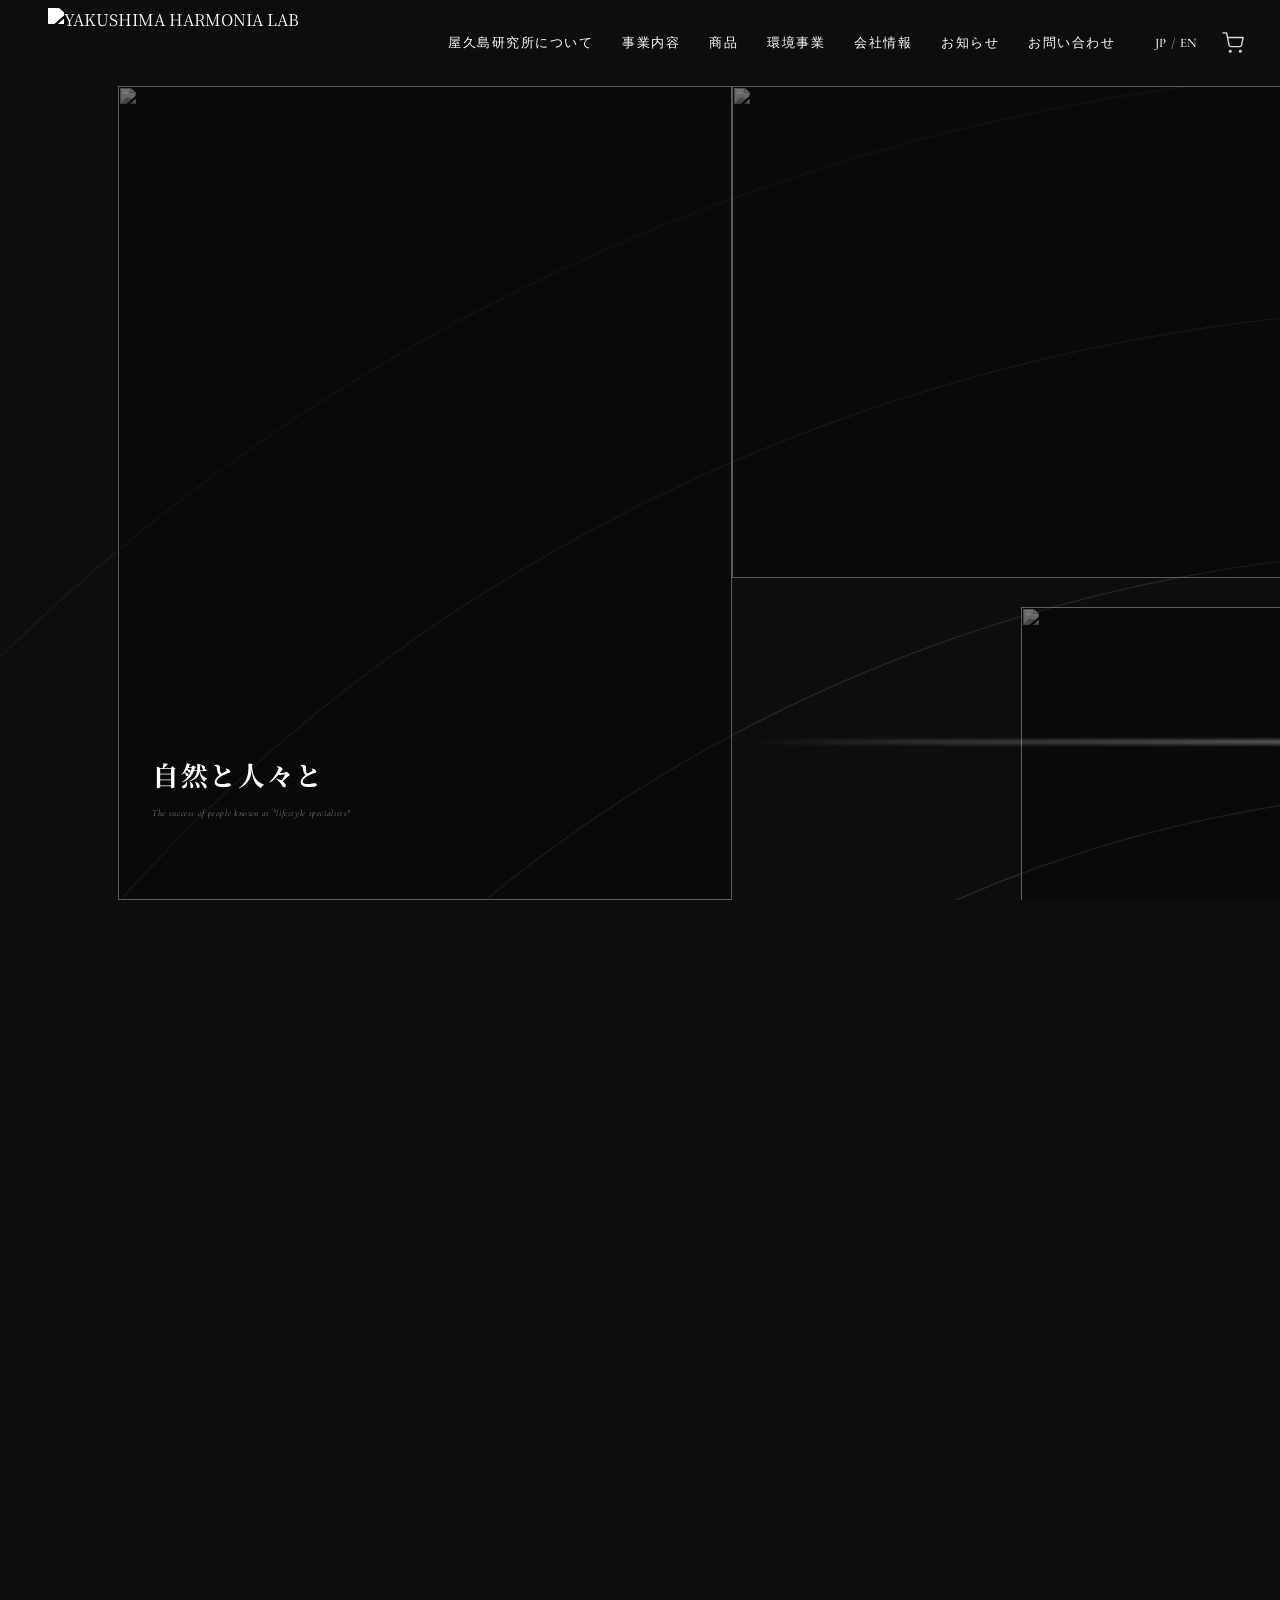
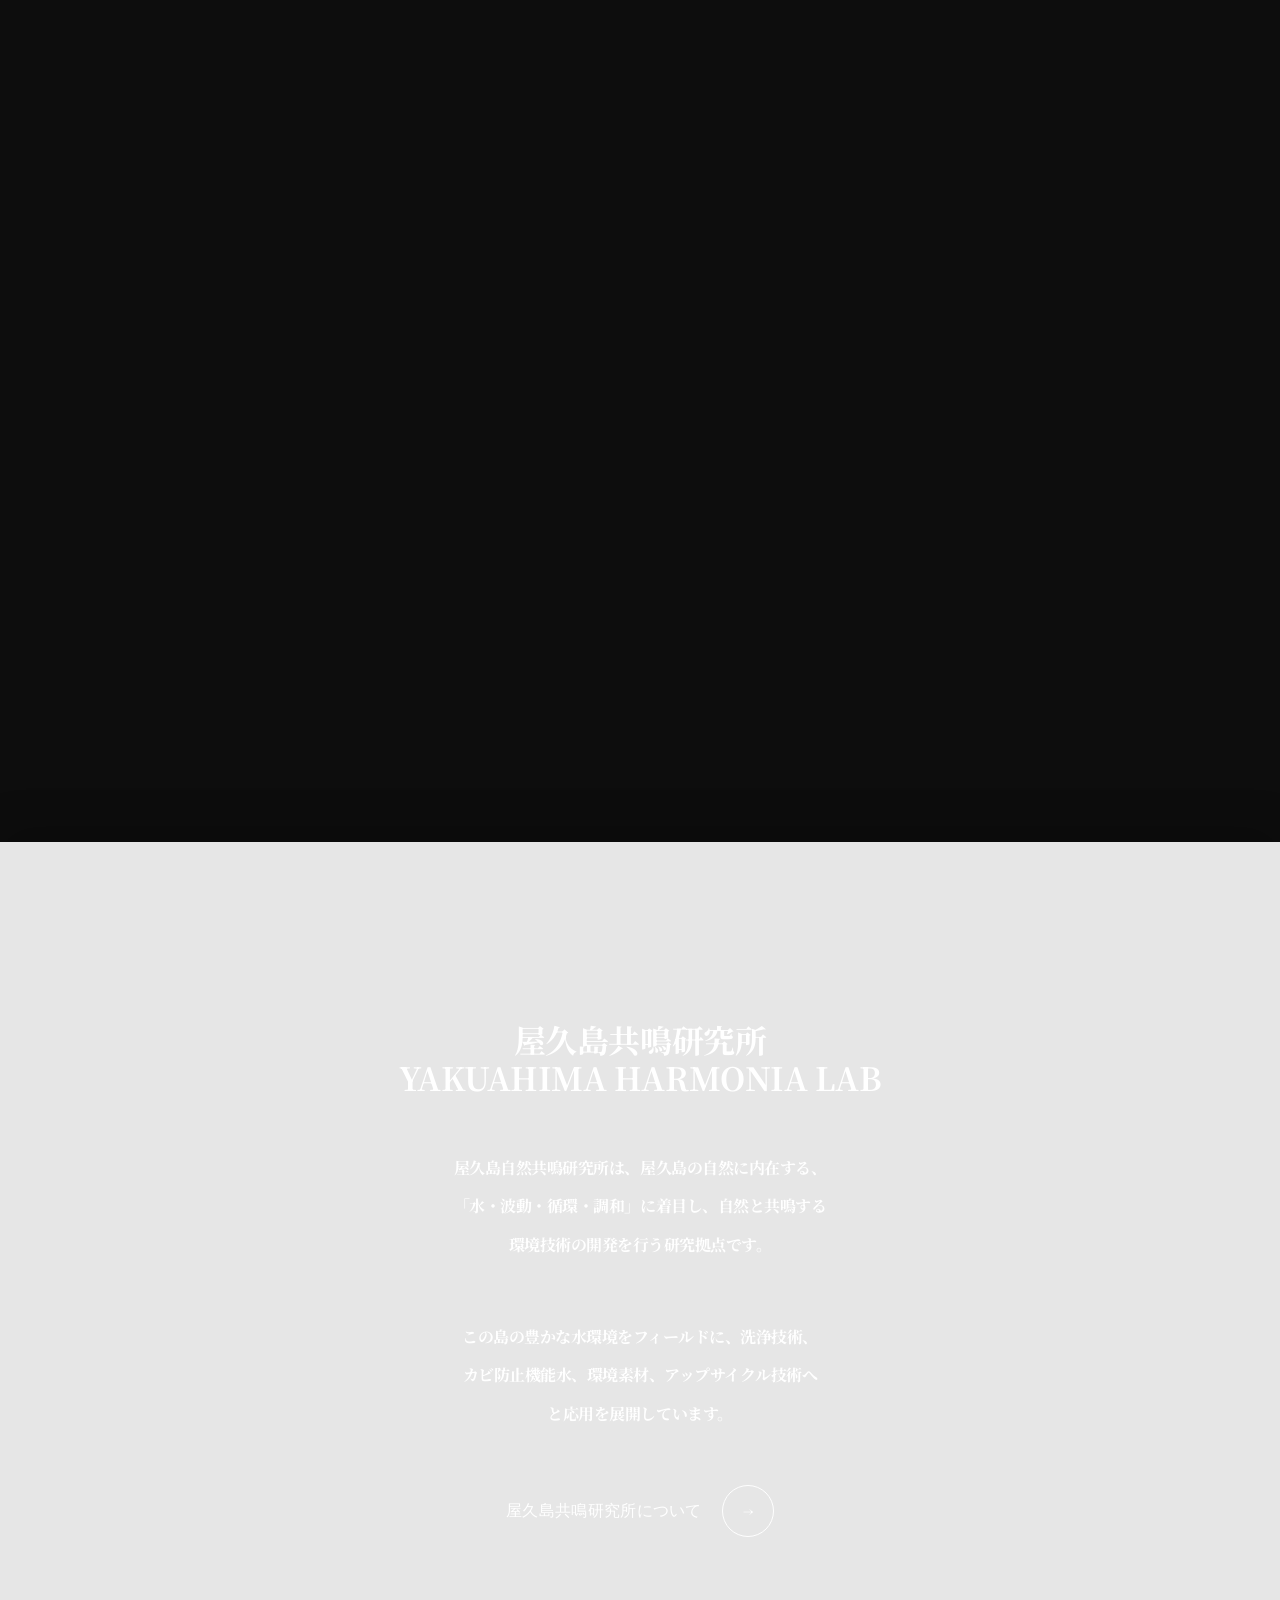
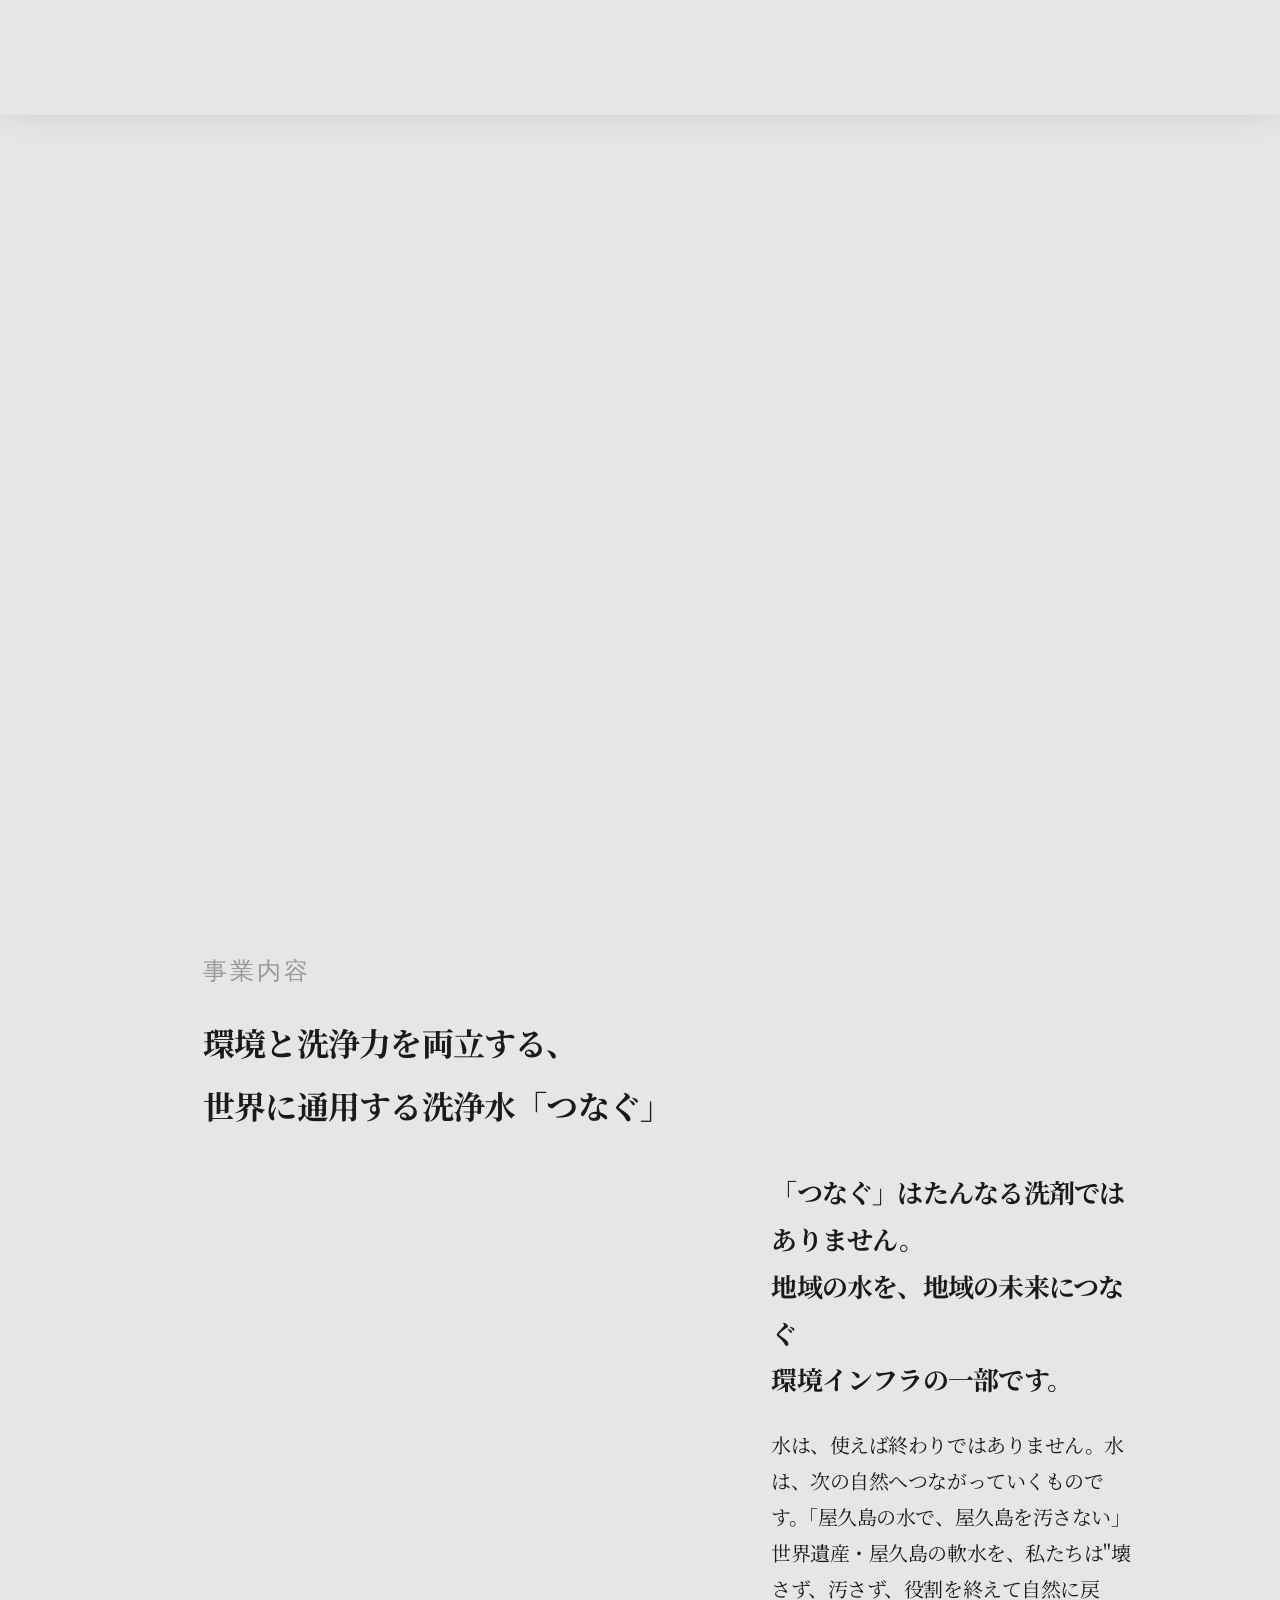
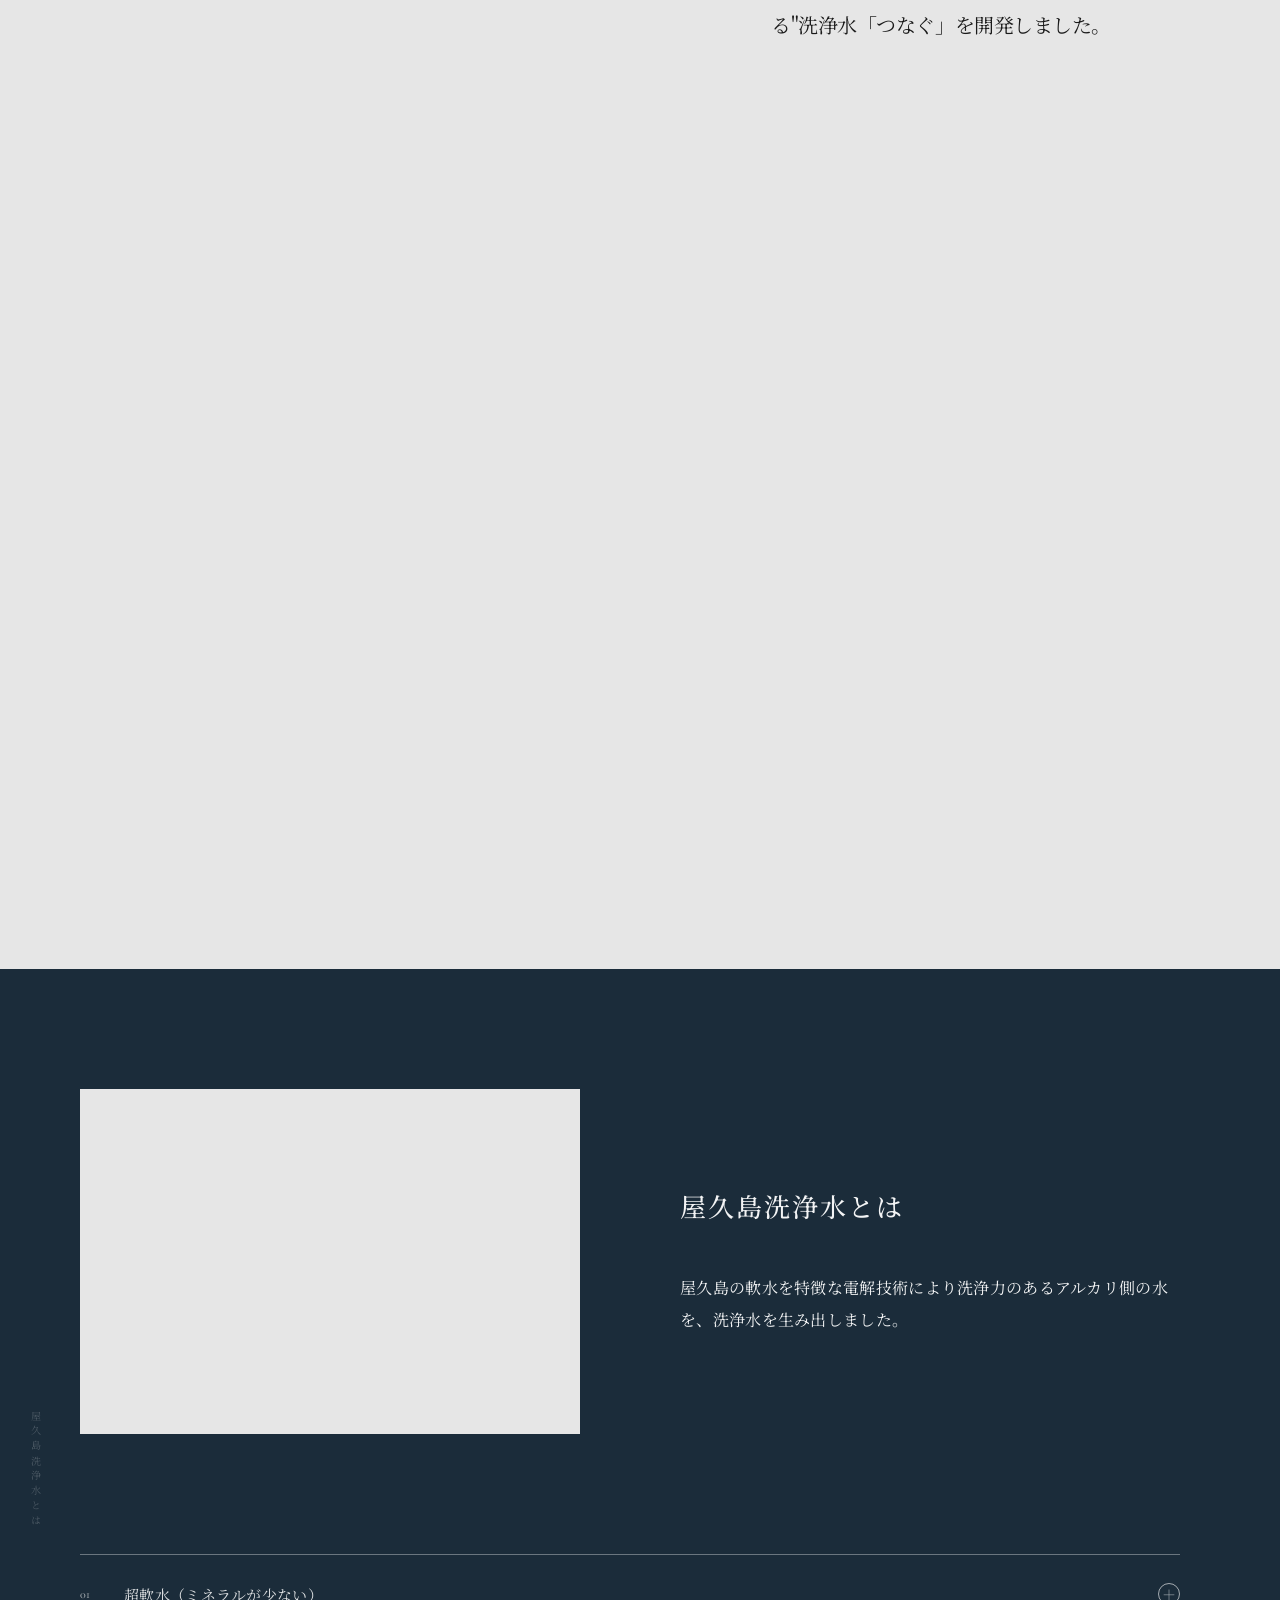
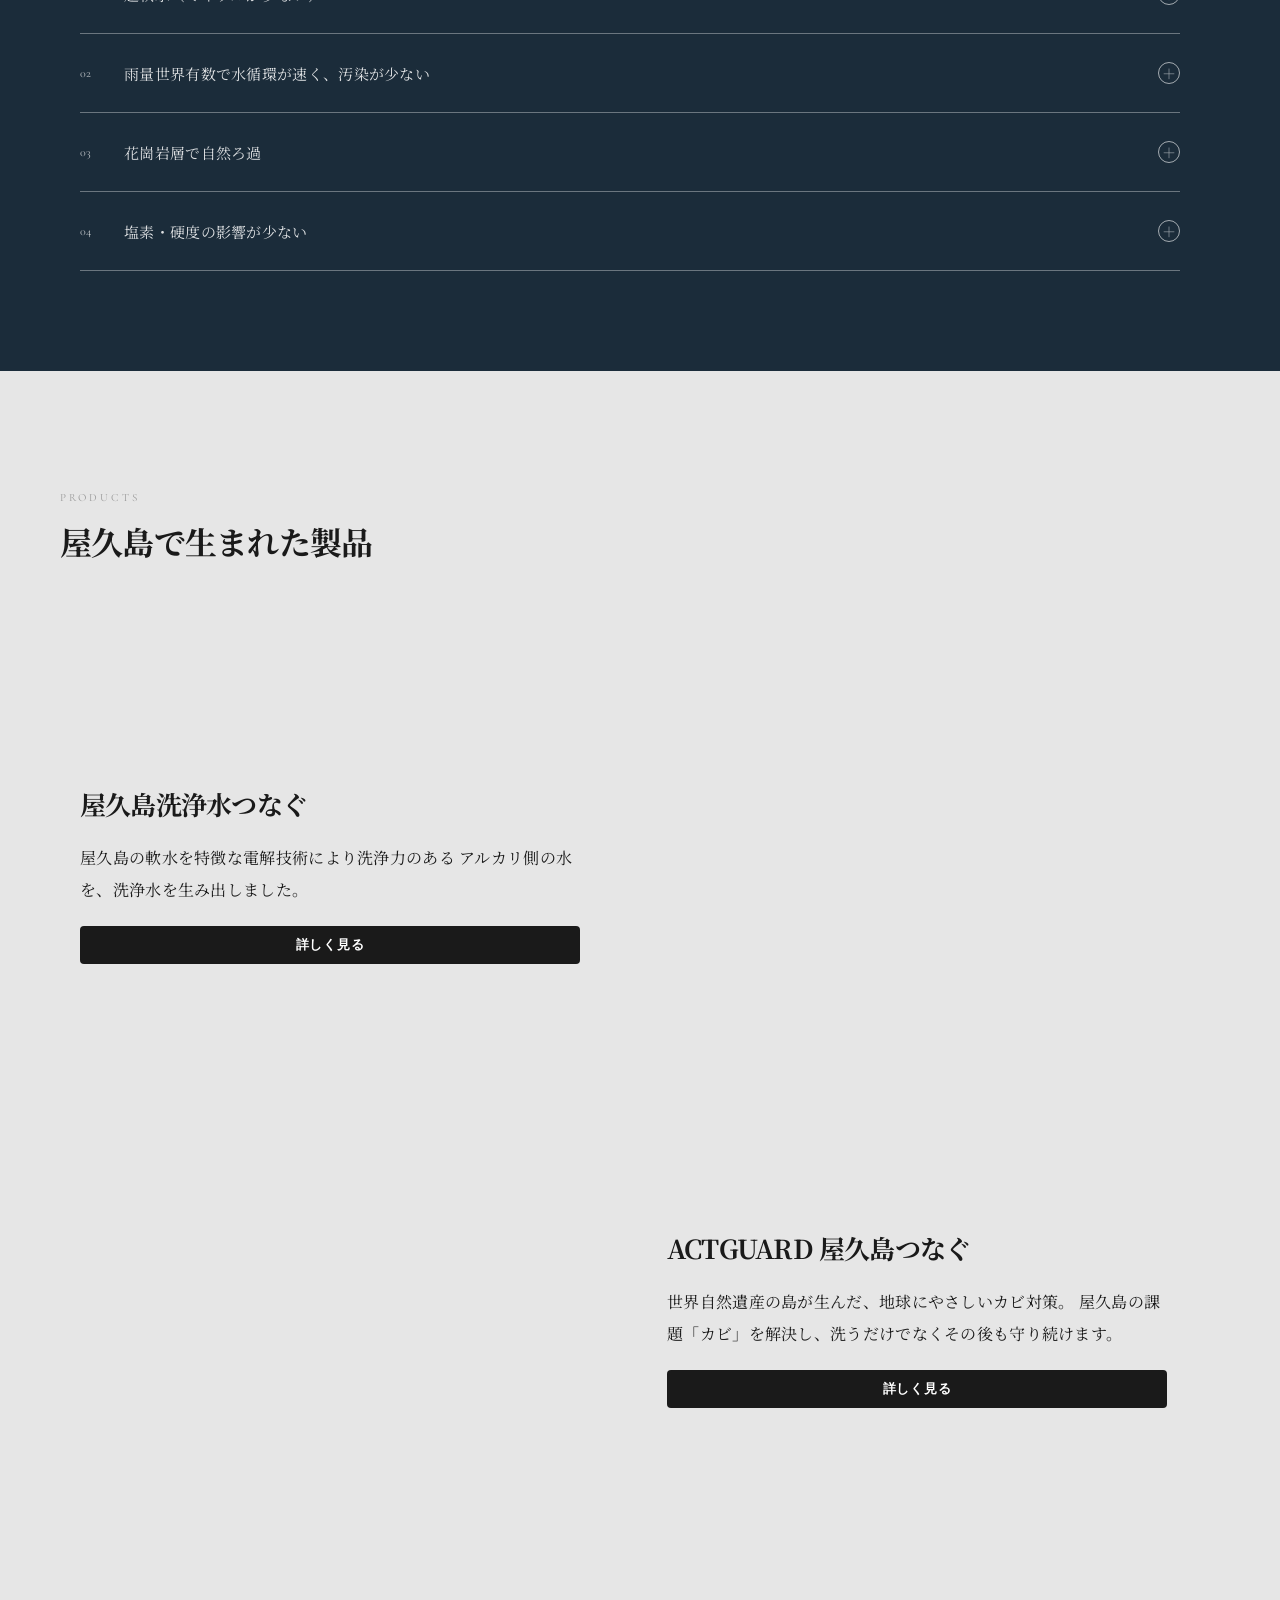
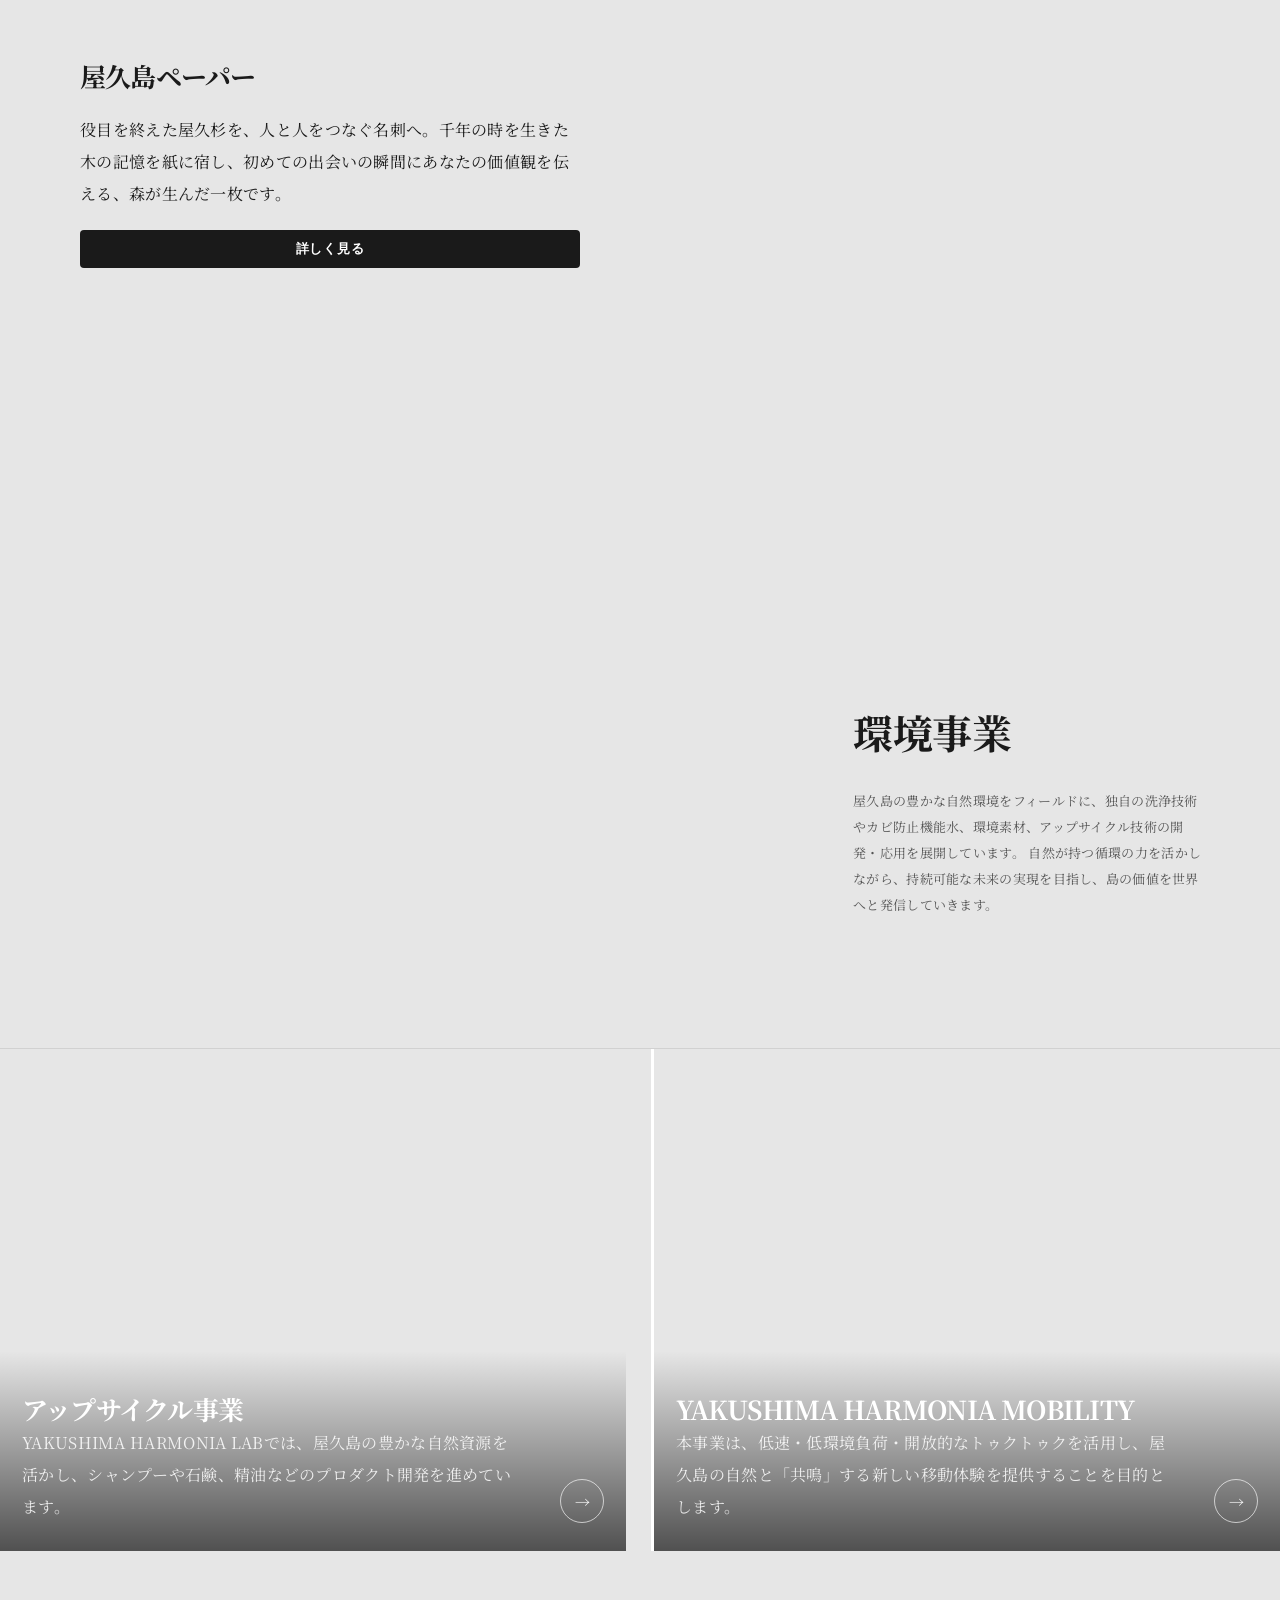
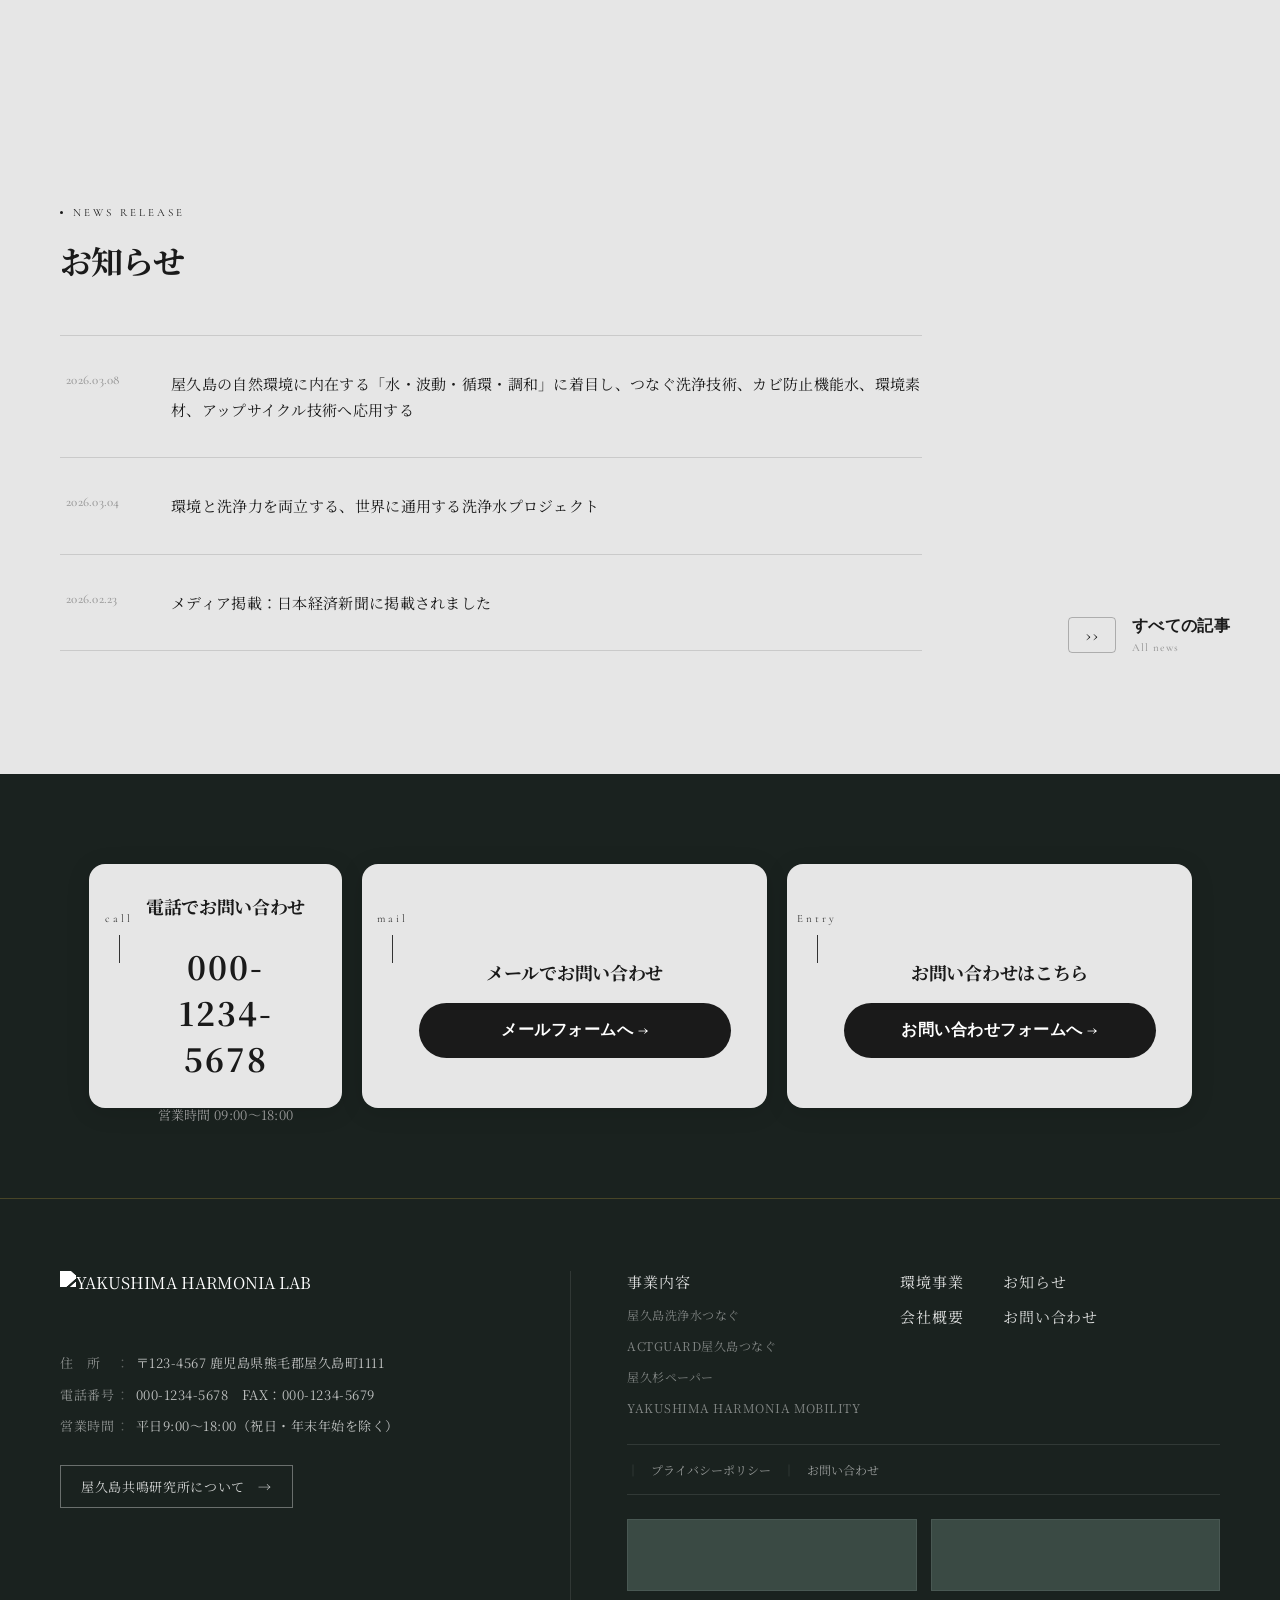
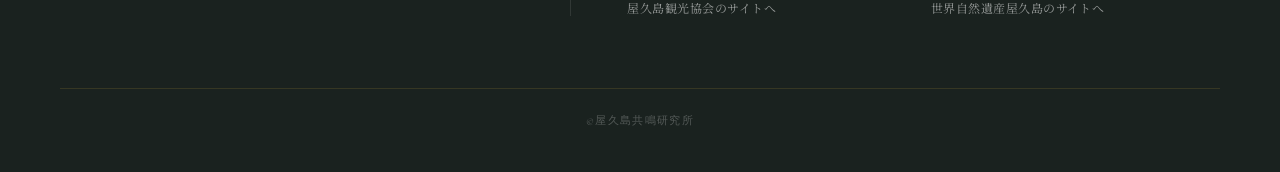
==== index.html @ 37c97d78 "update" ====
<!DOCTYPE html>
<html lang="ja">
<head>
  <meta charset="UTF-8">
  <meta name="viewport" content="width=device-width, initial-scale=1.0">
  <title>YAKUSHIMA HARMONIA LAB</title>
  <link rel="preconnect" href="https://fonts.googleapis.com">
  <link href="https://fonts.googleapis.com/css2?family=Noto+Sans+JP:wght@400;700&family=Noto+Serif+JP:wght@300;400;700&family=Inter:wght@400;500;700&family=Cormorant+Garamond:ital,wght@0,300;0,400;0,600;1,300;1,400&display=swap" rel="stylesheet">
  <link rel="stylesheet" href="style.css">
  <script src="https://mcp.figma.com/mcp/html-to-design/capture.js"></script>
</head>
<body class="page-index">

  <!-- HEADER -->
  <header>
    <div class="header-logo">
      <img src="images/yakushima_logo_w.svg" alt="YAKUSHIMA HARMONIA LAB">
    </div>
    <nav class="main-nav">
      <a href="about.html">屋久島研究所について</a>
      <div class="nav-dropdown-wrap">
        <a href="#business">事業内容</a>
        <div class="nav-dropdown">
          <a href="tsunagu.html">屋久島洗浄水つなぐ</a>
          <a href="tsunagu.html#about">屋久島洗浄水とは</a>
          <a href="tsunagu.html#features">屋久島洗浄水の特徴</a>
        </div>
      </div>
      <div class="nav-dropdown-wrap">
        <a href="#products">商品</a>
        <div class="nav-dropdown">
          <a href="tsunagu.html">屋久島洗浄水つなぐ</a>
          <a href="actguard.html">ACTGUARD屋久島つなぐ</a>
          <a href="shop.html">屋久杉ペーパー</a>
        </div>
      </div>
      <div class="nav-dropdown-wrap">
        <a href="#environment">環境事業</a>
        <div class="nav-dropdown">
          <a href="#environment">アップサイクル事業</a>
          <a href="mobility.html" class="nav-dropdown-a--sm">YAKUSHIMA HARMONIA MOBILITY</a>
        </div>
      </div>
      <a href="company.html">会社情報</a>
      <a href="#news">お知らせ</a>
      <a href="contact.html">お問い合わせ</a>
    </nav>
    <div class="header-right">
      <div class="lang-switch">
        <a href="#">JP</a>
        <span>/</span>
        <a href="#">EN</a>
      </div>
      <a href="cart.html" class="header-cart" aria-label="カート">
        <svg width="22" height="22" viewBox="0 0 24 24" fill="none" stroke="currentColor" stroke-width="1.5" stroke-linecap="round" stroke-linejoin="round" aria-hidden="true">
          <circle cx="9" cy="21" r="1"/>
          <circle cx="20" cy="21" r="1"/>
          <path d="M1 1h4l2.68 13.39a2 2 0 001.99 1.61h9.72a2 2 0 001.99-1.61L23 6H6"/>
        </svg>
      </a>
    </div>
  </header>

  <!-- STRATEGY HORIZONTAL SCROLL HERO -->
  <section class="strategy-section">
    <div class="strategy-sticky">
      <div class="strategy-track">

        <!-- Background arc decoration -->
        <svg class="strategy-arcs" viewBox="0 0 3044 810" preserveAspectRatio="none" xmlns="http://www.w3.org/2000/svg">
          <circle cx="1340" cy="1800" r="1100" fill="none" stroke="rgba(200,175,110,0.18)" stroke-width="1.2"/>
          <circle cx="1340" cy="1800" r="1340" fill="none" stroke="rgba(200,175,110,0.14)" stroke-width="1.2"/>
          <circle cx="1340" cy="1800" r="1580" fill="none" stroke="rgba(200,175,110,0.10)" stroke-width="1.2"/>
          <circle cx="1340" cy="1800" r="1820" fill="none" stroke="rgba(200,175,110,0.07)" stroke-width="1.2"/>
        </svg>

        <!-- Light streak effect -->
        <div class="strategy-light-streak"></div>

        <!-- Panel A: Large left – person working -->
        <div class="strategy-panel strategy-panel--a">
          <img src="images/figma-about-top-right.jpg" alt="">
        </div>

        <!-- Left caption -->
        <div class="strategy-text strategy-text--left">
          <p class="strategy-ja">自然と人々と</p>
          <p class="strategy-en">The success of people known as "lifestyle specialists"</p>
        </div>

        <!-- Panel B: Center top – hands / laptop -->
        <div class="strategy-panel strategy-panel--b">
          <img src="https://picsum.photos/seed/stra2/700/500" alt="">
        </div>

        <!-- Panel C: Center middle overlap – hands / documents -->
        <div class="strategy-panel strategy-panel--c">
          <img src="https://picsum.photos/seed/stra3/500/400" alt="">
        </div>

        <!-- Panel D: Small – cleaning bottle -->
        <div class="strategy-panel strategy-panel--d">
          <img src="images/hero.png" alt="">
        </div>

        <!-- Panel E: Large right – hands writing -->
        <div class="strategy-panel strategy-panel--e">
          <img src="https://picsum.photos/seed/stra5/800/1000" alt="">
        </div>

        <!-- Right caption -->
        <div class="strategy-text strategy-text--right">
          <p class="strategy-ja">人口１万人の<br>この島から。</p>
          <p class="strategy-en">The passion of people known as "lifestyle specialists"</p>
        </div>

        <!-- Panel F: Small top-right -->
        <div class="strategy-panel strategy-panel--f">
          <img src="https://picsum.photos/seed/stra6/400/300" alt="">
        </div>

        <!-- Panel G: Far right – jimusho -->
        <div class="strategy-panel strategy-panel--g">
          <img src="images/jimusho.png" alt="">
        </div>

      </div>
    </div>
  </section>

  <!-- VISION / ABOUT SECTION – slides over hero on scroll -->
  <section id="about" class="vision-section vision-section--overlay">
    <div class="vision-body">
      <h1 class="vision-section-title">屋久島共鳴研究所<br>YAKUAHIMA HARMONIA LAB</h1>
      <div class="vision-text">
        <p>屋久島自然共鳴研究所は、屋久島の自然に内在する、<br>「水・波動・循環・調和」に着目し、自然と共鳴する<br>環境技術の開発を行う研究拠点です。</p>
        <p>この島の豊かな水環境をフィールドに、洗浄技術、<br>カビ防止機能水、環境素材、アップサイクル技術へ<br>と応用を展開しています。</p>
      </div>
      <a href="about.html" class="btn-inquiry">屋久島共鳴研究所について</a>
    </div>
  </section>

  <!-- ABOUT IMAGES SECTION -->
  <section id="business" class="about-section">
    <div class="about-container">
      <!-- Top staggered images -->
      <div class="about-top-images">
        <div class="about-top-img-left">
          <div class="about-top-img-left-inner"></div>
        </div>
        <div class="about-top-img-right">
          <div class="about-top-img-right-inner"></div>
        </div>
      </div>
      <!-- Staggered text: heading left, body copy right offset down -->
      <div class="about-text-area">
        <div class="about-heading-block">
          <h5 class="about-label">事業内容</h5>
          <h2 class="about-title">環境と洗浄力を両立する、<br>世界に通用する洗浄水「つなぐ」</h2>
        </div>
        <div class="about-body-block">
          <p class="about-body-title">「つなぐ」はたんなる洗剤ではありません。<br>地域の水を、地域の未来につなぐ<br>環境インフラの一部です。</p>
          <p class="about-body-text">水は、使えば終わりではありません。水は、次の自然へつながっていくものです。「屋久島の水で、屋久島を汚さない」世界遺産・屋久島の軟水を、私たちは"壊さず、汚さず、役割を終えて自然に戻る"洗浄水「つなぐ」を開発しました。</p>
        </div>
      </div>
      <!-- Bottom staggered images -->
      <div class="about-bottom-images">
        <div class="about-bottom-img-left"></div>
        <div class="about-bottom-img-right-col">
          <div class="about-bottom-img-right"></div>
        </div>
      </div>
    </div>
  </section>

  <!-- YAKUSHIMA HARMONIA LAB WHAT IS SECTION -->
  <section class="what-section">
    <div class="what-inner">
      <div class="what-left">
        <h3 class="what-title">屋久島洗浄水とは</h3>
        <p class="what-desc">屋久島の軟水を特徴な電解技術により洗浄力のあるアルカリ側の水を、洗浄水を生み出しました。</p>
      </div>
      <div class="what-right">
        <div class="what-img-placeholder">
          <div class="what-img-overlap"></div>
        </div>
      </div>
    </div>
    <div class="what-accordion">
      <div class="accordion-item">
        <div class="accordion-header">
          <div class="accordion-num">01</div>
          <p class="accordion-text">超軟水（ミネラルが少ない）</p>
          <div class="accordion-icon">＋</div>
        </div>
      </div>
      <div class="accordion-item">
        <div class="accordion-header">
          <div class="accordion-num">02</div>
          <p class="accordion-text">雨量世界有数で水循環が速く、汚染が少ない</p>
          <div class="accordion-icon">＋</div>
        </div>
      </div>
      <div class="accordion-item">
        <div class="accordion-header">
          <div class="accordion-num">03</div>
          <p class="accordion-text">花崗岩層で自然ろ過</p>
          <div class="accordion-icon">＋</div>
        </div>
      </div>
      <div class="accordion-item">
        <div class="accordion-header">
          <div class="accordion-num">04</div>
          <p class="accordion-text">塩素・硬度の影響が少ない</p>
          <div class="accordion-icon">＋</div>
        </div>
      </div>
    </div>
  </section>


  <!-- PRODUCTS SECTION -->
  <section id="products" class="products-section">
    <div class="products-section-header">
      <h5 class="section-label">Products</h5>
      <h3 class="section-title-jp">屋久島で生まれた製品</h3>
    </div>
    <div class="products-list">
      <div class="product-band product-band--dark">
        <div class="product-band-text">
          <h4 class="product-band-title">屋久島洗浄水つなぐ</h4>
          <p class="product-band-body">屋久島の軟水を特徴な電解技術により洗浄力のある アルカリ側の水を、洗浄水を生み出しました。</p>
          <a href="tsunagu.html" class="btn-more">詳しく見る</a>
        </div>
      </div>
      <div class="product-band product-band--light">
        <div class="product-band-text product-band-text--right">
          <h4 class="product-band-title">ACTGUARD 屋久島つなぐ</h4>
          <p class="product-band-body">世界自然遺産の島が生んだ、地球にやさしいカビ対策。 屋久島の課題「カビ」を解決し、洗うだけでなくその後も守り続けます。</p>
          <a href="actguard.html" class="btn-more">詳しく見る</a>
        </div>
      </div>
      <div class="product-band product-band--dark">
        <div class="product-band-text">
          <h4 class="product-band-title">屋久島ペーパー</h4>
          <p class="product-band-body">役目を終えた屋久杉を、人と人をつなぐ名刺へ。千年の時を生きた木の記憶を紙に宿し、初めての出会いの瞬間にあなたの価値観を伝える、森が生んだ一枚です。</p>
          <a href="#" class="btn-more">詳しく見る</a>
        </div>
      </div>
    </div>
  </section>

  <!-- 環境事業 SECTION -->
  <section id="environment" class="kankyo-section">
    <div class="kankyo-hero">
      <div class="kankyo-hero-photo"></div>
      <div class="kankyo-hero-content">
        <div class="kankyo-hero-text">
          <h3 class="kankyo-hero-title">環境事業</h3>
          <p class="kankyo-hero-body">屋久島の豊かな自然環境をフィールドに、独自の洗浄技術やカビ防止機能水、環境素材、アップサイクル技術の開発・応用を展開しています。
                                      自然が持つ循環の力を活かしながら、持続可能な未来の実現を目指し、島の価値を世界へと発信していきます。</p>
          <div class="kankyo-hero-link">
          </div>
        </div>
      </div>
    </div>
    <div class="kankyo-divider"></div>
    <div class="kankyo-cards">
      <div class="kankyo-card kankyo-card--left">
        <div class="kankyo-card-content">
          <div class="kankyo-card-text">
            <h4 class="kankyo-card-title">アップサイクル事業</h4>
            <p class="kankyo-card-body">YAKUSHIMA HARMONIA LABでは、屋久島の豊かな自然資源を活かし、シャンプーや石鹸、精油などのプロダクト開発を進めています。</p>
          </div>
          <a href="#environment" class="kankyo-card-btn">→</a>
        </div>
      </div>
      <div class="kankyo-card kankyo-card--right">
        <div class="kankyo-card-content">
          <div class="kankyo-card-text">
            <h4 class="kankyo-card-title">YAKUSHIMA HARMONIA MOBILITY</h4>
            <p class="kankyo-card-body">本事業は、低速・低環境負荷・開放的なトゥクトゥクを活用し、屋久島の自然と「共鳴」する新しい移動体験を提供することを目的とします。</p>
          </div>
          <a href="mobility.html" class="kankyo-card-btn">→</a>
        </div>
      </div>
    </div>
  </section>

  <!-- NEWS SECTION -->
  <section id="news" class="news-section">
    <div class="news-inner">
      <div class="news-left">
        <div class="news-header">
          <div class="news-release-label">
            <div class="news-dot"></div>
            <span class="news-release-text">News Release</span>
          </div>
          <h2 class="news-title">お知らせ</h2>
        </div>
        <div class="news-list">
          <a href="#news" class="news-item">
            <p class="news-date">2026.03.08</p>
            <p class="news-body">屋久島の自然環境に内在する「水・波動・循環・調和」に着目し、つなぐ洗浄技術、カビ防止機能水、環境素材、アップサイクル技術へ応用する</p>
          </a>
          <a href="#news" class="news-item">
            <p class="news-date">2026.03.04</p>
            <p class="news-body">環境と洗浄力を両立する、世界に通用する洗浄水プロジェクト</p>
          </a>
          <a href="#news" class="news-item">
            <p class="news-date">2026.02.23</p>
            <p class="news-body">メディア掲載：日本経済新聞に掲載されました</p>
          </a>
        </div>
      </div>
      <div class="news-right">
        <a href="#news" class="btn-all-news">
          <div class="btn-all-news-arrows">
            <span>›</span>
            <span>›</span>
          </div>
          <div class="btn-all-news-text">
            <span class="btn-all-news-jp">すべての記事</span>
            <span class="btn-all-news-en">All news</span>
          </div>
        </a>
      </div>
    </div>
  </section>

  <!-- CONTACT SECTION -->
  <section id="contact" class="contact-section">
    <div class="contact-inner">

      <div class="contact-card">
        <div class="contact-label-area">
          <span class="contact-label">call</span>
          <div class="contact-label-line"></div>
        </div>
        <div class="contact-card-body contact-card-body--call">
          <h3 class="contact-card-title">電話でお問い合わせ</h3>
          <p class="contact-card-tel">000-1234-5678</p>
          <p class="contact-card-note">営業時間 09:00〜18:00</p>
        </div>
      </div>

      <div class="contact-card">
        <div class="contact-label-area">
          <span class="contact-label">mail</span>
          <div class="contact-label-line"></div>
        </div>
        <div class="contact-card-body">
          <h3 class="contact-card-title">メールでお問い合わせ</h3>
          <a href="contact.html" class="btn-contact-action">メールフォームへ →</a>
        </div>
      </div>

      <div class="contact-card">
        <div class="contact-label-area">
          <span class="contact-label">Entry</span>
          <div class="contact-label-line"></div>
        </div>
        <div class="contact-card-body">
          <h3 class="contact-card-title">お問い合わせはこちら</h3>
          <a href="contact.html" class="btn-contact-action">お問い合わせフォームへ →</a>
        </div>
      </div>

    </div>
  </section>

  <!-- FOOTER -->
  <footer id="company" class="site-footer">
    <div class="footer-main">

      <!-- 左カラム: ロゴ・会社情報 -->
      <div class="footer-left">
        <div class="footer-brand">
          <img src="images/yakushima_logo_w.svg" alt="YAKUSHIMA HARMONIA LAB" class="footer-brand-logo">
        </div>
        <div class="footer-info">
          <div class="footer-info-row">
            <span class="footer-info-key">住　所</span>
            <span class="footer-info-sep">：</span>
            <span class="footer-info-val">〒123-4567 鹿児島県熊毛郡屋久島町1111</span>
          </div>
          <div class="footer-info-row">
            <span class="footer-info-key">電話番号</span>
            <span class="footer-info-sep">：</span>
            <span class="footer-info-val">000-1234-5678　FAX：000-1234-5679</span>
          </div>
          <div class="footer-info-row">
            <span class="footer-info-key">営業時間</span>
            <span class="footer-info-sep">：</span>
            <span class="footer-info-val">平日9:00〜18:00（祝日・年末年始を除く）</span>
          </div>
        </div>
        <a href="#about" class="footer-about-btn">屋久島共鳴研究所について　→</a>
      </div>

      <!-- 縦区切り線 -->
      <div class="footer-col-divider"></div>

      <!-- 右カラム: ナビ・サムネイル -->
      <div class="footer-right">
        <nav class="footer-nav">
          <div class="footer-nav-col">
            <a href="#business" class="footer-nav-main">事業内容</a>
            <a href="tsunagu.html" class="footer-nav-sub">屋久島洗浄水つなぐ</a>
            <a href="actguard.html" class="footer-nav-sub">ACTGUARD屋久島つなぐ</a>
            <a href="mobility.html" class="footer-nav-sub">屋久杉ペーパー</a>
            <a href="#products" class="footer-nav-sub">YAKUSHIMA HARMONIA MOBILITY</a>
          </div>
          <div class="footer-nav-col">
            <a href="#environment" class="footer-nav-main">環境事業</a>
            <a href="company.html" class="footer-nav-main">会社概要</a>
          </div>
          <div class="footer-nav-col">
            <a href="#news" class="footer-nav-main">お知らせ</a>
            <a href="contact.html" class="footer-nav-main">お問い合わせ</a>
          </div>
        </nav>
        <div class="footer-nav-secondary">
          <span class="footer-nav-sec-sep">｜</span>
          <a href="#">プライバシーポリシー</a>
          <span class="footer-nav-sec-sep">｜</span>
          <a href="contact.html">お問い合わせ</a>
        </div>
        <div class="footer-thumbs">
          <a href="#" class="footer-thumb">
            <div class="footer-thumb-img"></div>
            <span class="footer-thumb-label">屋久島観光協会のサイトへ</span>
          </a>
          <a href="#" class="footer-thumb">
            <div class="footer-thumb-img"></div>
            <span class="footer-thumb-label">世界自然遺産屋久島のサイトへ</span>
          </a>
        </div>
      </div>

    </div>
    <div class="footer-bottom">
      <div class="footer-bottom-divider"></div>
      <p class="footer-copyright">©屋久島共鳴研究所</p>
    </div>
  </footer>

  <script src="main.js"></script>
</body>
</html>
---- style.css ----
*, *::before, *::after { box-sizing: border-box; margin: 0; padding: 0; }

img { opacity: 0; }

:root {
  --color-bg-light: #e6e6e6;
  --color-bg-section: #e6e6e6;
  --color-bg-white: #e6e6e6;
  --color-footer: #2f3732;
  --color-text-dark: #1a1a1a;
  --color-text-muted: #999;
  --color-text-footer: #e1e1d8;
  --color-blue: #0000ff;
  --font-jp: 'Noto Serif JP', 'Noto Sans JP', serif;
  --font-en: 'Cormorant Garamond', 'Inter', serif;
}

html { scroll-behavior: smooth; }

body {
  font-family: var(--font-jp);
  background: var(--color-bg-light);
  color: var(--color-text-dark);
  overflow-x: hidden;
  max-width: 1440px;
  margin: 0 auto;
}

/* ===== HEADER / NAV ===== */
header {
  position: fixed;
  top: 0;
  left: 0;
  right: 0;
  z-index: 100;
  display: flex;
  align-items: center;
  padding: 0 36px 0 28px;
  height: 86px;
  background: transparent;
  gap: 40px;
  transition: background 0.35s ease;
}

.header-logo {
  display: flex;
  align-items: center;
  margin-right: auto;
  padding: 10px 0 0 20px;
}

.header-logo img {
  height: 80px;
  width: auto;
  opacity: 1;
  filter: brightness(0) invert(1);
}

nav.main-nav {
  display: flex;
  align-items: center;
  gap: 29px;
}

nav.main-nav a {
  font-family: var(--font-jp);
  font-size: 13px;
  font-weight: 400;
  color: #fff;
  text-decoration: none;
  letter-spacing: 0.7px;
  white-space: nowrap;
  transition: opacity 0.2s;
}

nav.main-nav a:hover { opacity: 0.65; }

/* ===== DROPDOWN NAV ===== */
.nav-dropdown-wrap {
  position: relative;
  display: flex;
  align-items: center;
  height: 86px;
}

.nav-dropdown {
  position: absolute;
  top: 100%;
  left: -20px;
  transform: translateY(-6px);
  background: #1a1a1a;
  /* min-width: 200px; */
  padding: 8px 0 0 20px;
  opacity: 0;
  visibility: hidden;
  pointer-events: none;
  transition: opacity 0.2s ease, transform 0.2s ease;
  z-index: 200;
}

.nav-dropdown-wrap:hover .nav-dropdown {
  opacity: 1;
  visibility: visible;
  pointer-events: auto;
  transform: translateY(0);
}

.nav-dropdown a {
  display: block;
  padding: 0 20px 12px 0;
  color: #fff;
  font-family: var(--font-jp);
  font-size: 13px;
  font-weight: 400;
  letter-spacing: 0.5px;
  text-decoration: none;
  white-space: nowrap;
  opacity: 1;
  transition: background 0.15s;
}

.nav-dropdown a:hover {
  background: rgba(255, 255, 255, 0.08);
  opacity: 1;
}

.nav-dropdown-a--sm {
  font-size: 11px;
  letter-spacing: 0.3px;
}

.header-right {
  display: flex;
  align-items: center;
  gap: 26px;
}

.header-cart {
  display: flex;
  align-items: center;
  justify-content: center;
  color: #fff;
  opacity: 0.85;
  transition: opacity 0.2s;
}

.header-cart:hover {
  opacity: 1;
}

.header--light-page .header-cart {
  color: var(--color-text-dark);
  opacity: 1;
}

/* scrolled state */
header.header--scrolled {
  background: #1a221f;
}

.header--light-page.header--scrolled nav.main-nav a { color: #fff; }
.header--light-page.header--scrolled .lang-switch a { color: #fff; }
.header--light-page.header--scrolled .lang-switch span { color: rgba(255,255,255,0.6); }
.header--light-page.header--scrolled .header-logo img { filter: brightness(0) invert(1); }
.header--light-page.header--scrolled .header-cart { color: #fff; opacity: 0.85; }

.lang-switch {
  display: flex;
  align-items: center;
  gap: 5px;
  font-family: var(--font-en);
  font-size: 13px;
  font-weight: 500;
}

.lang-switch a {
  color: #fff;
  text-decoration: none;
  transition: opacity 0.2s;
}

.lang-switch a:hover { opacity: 0.65; }
.lang-switch span { color: rgba(255,255,255,0.6); }

.btn-contact {
  display: flex;
  align-items: center;
  justify-content: center;
  padding: 9px 21px;
  border: 1px solid #fff;
  border-radius: 4px;
  font-family: var(--font-jp);
  font-size: 13px;
  font-weight: 700;
  color: #fff;
  text-decoration: none;
  letter-spacing: 0.7px;
  transition: background 0.2s;
}

.btn-contact:hover { background: rgba(255,255,255,0.15); }

/* ===== HERO ===== */
.hero-sticky-zone {
  position: relative;
}

.hero {
  position: sticky;
  top: 0;
  z-index: 1;
  width: 100%;
  height: 900px;
  overflow: hidden;
  background: #e6e6e6;
  margin-top: 0;
}

.hero::after {
  content: '';
  position: absolute;
  inset: 0;
  background: rgba(0, 0, 0, var(--hero-overlay, 0));
  pointer-events: none;
  z-index: 5;
}

.vision-section {
  position: relative;
  z-index: 2;
  background: transparent;
}

.vision-section .vision-section-title,
.vision-section .vision-text,
.vision-section .btn-inquiry {
  color: #fff;
}

.vision-section .btn-inquiry::after {
  border-color: #fff;
}

.about-section,
.what-section,
.features-section {
  position: relative;
  z-index: 2;
  background: #e6e6e6;
}

.hero-inner {
  position: absolute;
  left: 0;
  right: 0;
  top: 0;
  bottom: 0;
  overflow: hidden;
}

.hero-inner img {
  width: 100%;
  height: 100%;
  object-fit: cover;
  object-position: center;
  opacity: 1;
}
.hero-inner video {
  width: 100%;
  height: 100%;
  object-fit: cover;
  object-position: center 70%;
  opacity: 1;
}

.hero-catch {
  position: absolute;
  right: 20px;
  bottom: 150px;
  z-index: 10;
}

.hero-catch p {
  font-family: var(--font-jp);
  font-size: 48px;
  font-weight: 700;
  color: #fff;
  letter-spacing: -1.5px;
  line-height: 72px;
  white-space: nowrap;
}


/* ===== VISION / ABOUT SECTION ===== */
.vision-section {
  position: relative;
  /* background-color: var(--color-bg-section); */
  padding: 178px 60px 178px;
}

.vision-body {
  display: flex;
  flex-direction: column;
  align-items: center;
  gap: 52px;
  max-width: 871px;
  margin: 0 auto;
  text-align: center;
}

.vision-section-title {
  font-family: var(--font-jp);
  font-size: 32px;
  font-weight: 700;
  line-height: 38.4px;
  letter-spacing: -0.48px;
  color: #000;
  text-align: center;
  width: 100%;
}

.vision-text {
  display: flex;
  flex-direction: column;
  gap: 54px;
  font-family: var(--font-jp);
  font-size: 16px;
  font-weight: 700;
  line-height: 38.4px;
  letter-spacing: -0.48px;
  color: #1a1a1a;
  text-align: center;
  width: 100%;
}

.btn-inquiry {
  display: inline-flex;
  align-items: center;
  gap: 20px;
  text-decoration: none;
  font-family: var(--font-jp);
  font-size: 16px;
  font-weight: 400;
  color: var(--color-text-dark);
  letter-spacing: 0.3px;
  background: none;
  border: none;
  padding: 0;
  cursor: pointer;
}

.btn-inquiry::after {
  content: '→';
  display: flex;
  align-items: center;
  justify-content: center;
  width: 52px;
  height: 52px;
  border: 1px solid var(--color-text-dark);
  border-radius: 50%;
  font-size: 16px;
  flex-shrink: 0;
  transition: background 0.2s, transform 0.2s;
}

.btn-inquiry:hover::after {
  background: rgba(0, 0, 0, 0.06);
  transform: scale(1.05);
}

.vision-body .btn-inquiry {
  align-self: center;
}

/* ===== ABOUT IMAGES SECTION ===== */
.about-section {
  background: var(--color-bg-light);
  padding: 194px 0 120px;
}

.about-container {
  padding: 0 144px;
  display: flex;
  flex-direction: column;
}

/* Top staggered images */
.about-top-images {
  display: flex;
  gap: 20px;
  align-items: flex-start;
}

.about-top-img-left {
  flex: 0 0 566px;
  padding-top: 95px;
}

.about-top-img-left-inner {
  width: 566px;
  height: 354px;
  background: #e6e6e6 url('images/figma-about-top-left.jpg') center/cover no-repeat;
}

.about-top-img-right {
  flex: 0 0 566px;
  height: 646px;
  padding-top: 180px;
  display: flex;
  justify-content: flex-end;
}

.about-top-img-right-inner {
  width: 449px;
  height: 466px;
  background: #e6e6e6 url('images/figma-about-top-right.jpg') center/cover no-repeat;
}

/* Staggered text area */
.about-text-area {
  display: flex;
  align-items: flex-start;
  gap: 100px;
}

.about-heading-block {
  flex: 0 0 auto;
  padding-left: 59px;
  display: flex;
  flex-direction: column;
  gap: 24px;
}

.about-label {
  font-family: var(--font-en);
  font-size: 24px;
  font-weight: 500;
  letter-spacing: 1.5px;
  color: var(--color-text-muted);
}

.about-title {
  font-family: var(--font-jp);
  font-size: 32px;
  font-weight: 700;
  line-height: 62.4px;
  letter-spacing: -0.78px;
  color: var(--color-text-dark);
  white-space: nowrap;
}

.about-body-block {
  flex: 1;
  padding-top: 214px;
  max-width: 577px;
  display: flex;
  flex-direction: column;
  gap: 24px;
}

.about-body-title {
  font-family: var(--font-jp);
  font-size: 26px;
  font-weight: 700;
  line-height: 46.8px;
  letter-spacing: -0.78px;
  color: var(--color-text-dark);
}

.about-body-text {
  font-family: var(--font-jp);
  font-size: 20px;
  font-weight: 400;
  line-height: 36px;
  letter-spacing: -0.48px;
  color: var(--color-text-dark);
  max-width: 573px;
}

/* Bottom staggered images */
.about-bottom-images {
  display: flex;
  align-items: flex-start;
  gap: 129px;
  margin-top: 186px;
}

.about-bottom-img-left {
  flex: 0 0 683px;
  height: 330px;
  background: #e6e6e6 url('images/figma-about-bottom-left.jpg') center/cover no-repeat;
}

.about-bottom-img-right-col {
  flex: 0 0 332px;
  padding-top: 100px;
}

.about-bottom-img-right {
  width: 332px;
  height: 520px;
  background: #e6e6e6 url('images/figma-about-bottom-right.jpg') center/cover no-repeat;
}

/* ===== YAKUSHIMA HARMONIA LAB WHAT IS SECTION ===== */
.what-section {
  position: relative;
  background: #1b2c3a url('images/Section\ \(YAKUSHIMA\ HARMONIA\ LAB\).png') center/cover no-repeat;
  padding: 0;
  overflow: hidden;
}

/* 縦書きデコレーション (最左端) */
.what-section::before {
  content: '屋久島洗浄水とは';
  position: absolute;
  left: 28px;
  top: 50%;
  transform: translateY(-50%);
  writing-mode: vertical-rl;
  text-orientation: mixed;
  font-family: var(--font-jp);
  font-size: 10px;
  font-weight: 300;
  letter-spacing: 5px;
  color: rgba(255, 255, 255, 0.25);
  pointer-events: none;
  z-index: 1;
}

.what-inner {
  display: flex;
  gap: 100px;
  align-items: center;
  padding: 120px 100px 120px 80px;
  margin-bottom: 0;
}

/* 写真を左へ */
.what-right {
  order: 1;
  flex: 0 0 500px;
}

/* テキストを右へ */
.what-left {
  order: 2;
  flex: 1;
  padding-top: 0;
}

.what-accordion {
  padding: 0 100px 100px 80px;
  max-width: 100%;
}

.what-label {
  font-family: var(--font-en);
  font-size: 11px;
  font-weight: 500;
  letter-spacing: 1.5px;
  color: var(--color-text-muted);
  text-transform: uppercase;
  margin-bottom: 16px;
}

.what-title {
  font-family: var(--font-en);
  font-size: 26px;
  font-weight: 500;
  letter-spacing: 2px;
  text-transform: uppercase;
  color: rgba(255, 255, 255, 0.95);
  margin-bottom: 48px;
}

.what-desc {
  font-family: var(--font-jp);
  font-size: 16px;
  font-weight: 400;
  line-height: 2.0;
  letter-spacing: 0.3px;
  color: rgba(255, 255, 255, 0.95);
}

.what-img-placeholder {
  width: 500px;
  height: 345px;
  background: #e6e6e6 url('images/figma-what-inner.jpg') center/cover no-repeat;
  position: relative;
}

.what-img-overlap { display: none; }

.what-right {
  order: 1;
  flex: 0 0 500px;
  display: flex;
  flex-direction: column;
}

.accordion-item {
  border-bottom: 1px solid rgba(255,255,255,0.35);
}

.accordion-item:first-child {
  border-top: 1px solid rgba(255,255,255,0.35);
}

.accordion-header {
  display: flex;
  align-items: center;
  gap: 20px;
  padding: 28px 0;
  cursor: pointer;
}

.accordion-num {
  font-family: var(--font-en);
  font-size: 12px;
  font-weight: 400;
  color: rgba(255,255,255,0.7);
  width: 24px;
  flex-shrink: 0;
}

.accordion-text {
  font-family: var(--font-jp);
  font-size: 15px;
  font-weight: 400;
  letter-spacing: 0.3px;
  color: rgba(255,255,255,0.85);
  flex: 1;
}

.accordion-icon {
  width: 22px;
  height: 22px;
  border: 1px solid rgba(255,255,255,0.6);
  border-radius: 50%;
  display: flex;
  align-items: center;
  justify-content: center;
  flex-shrink: 0;
  font-size: 14px;
  color: rgba(255,255,255,0.6);
  line-height: 1;
}

/* ===== FEATURES SECTION ===== */
.features-section {
  position: relative;
  background-color: var(--color-bg-light);
  padding: 83px 72px 120px;
}

.section-header {
  margin-bottom: 46px;
}

.section-label {
  font-family: var(--font-en);
  font-size: 11px;
  font-weight: 500;
  letter-spacing: 1.5px;
  color: var(--color-text-muted);
  text-transform: uppercase;
  margin-bottom: 14px;
}

.section-title-jp {
  font-family: var(--font-jp);
  font-size: 32px;
  font-weight: 700;
  letter-spacing: -0.78px;
  color: var(--color-text-dark);
}

.features-list {
  display: flex;
  flex-direction: column;
  gap: 0;
}

.feature-item {
  display: flex;
  gap: 80px;
  align-items: center;
  padding: 90px 0;
  border-bottom: 1px solid rgba(0,0,0,0.1);
}

.feature-item:first-child {
  border-top: 1px solid rgba(0,0,0,0.1);
}

.feature-img {
  flex: 0 0 400px;
  height: 280px;
  overflow: hidden;
  background: #e6e6e6;
}

.feature-img img {
  width: 100%;
  height: 100%;
  object-fit: cover;
  opacity: 1;
  transition: transform 0.4s;
}

.feature-item:hover .feature-img img { transform: scale(1.03); }

.feature-content { flex: 1; }

.feature-title {
  font-family: var(--font-jp);
  font-size: 22px;
  font-weight: 700;
  letter-spacing: -0.5px;
  color: var(--color-text-dark);
  margin-bottom: 16px;
  line-height: 1.4;
}

.feature-body {
  font-family: var(--font-jp);
  font-size: 14px;
  font-weight: 400;
  line-height: 2.0;
  letter-spacing: 0.3px;
  color: #444444;
}

/* ===== PRODUCTS SECTION ===== */
.products-section {
  position: relative;
  background-color: var(--color-bg-light);
  background-size: 80px 20px;
  padding: 0 0 0;
}

.products-section-header {
  padding: 120px 60px 49px;
}

.products-list {
  display: flex;
  flex-direction: column;
}

.product-band {
  width: 100%;
  height: 444px;
  display: flex;
  align-items: center;
}

.product-band--dark { background: #e6e6e6; }
.product-band--light { background: #e6e6e6; }
.products-list .product-band:nth-child(1) { background: #e6e6e6 url('images/figma-product-tsunagu.png') center/cover no-repeat; }
.products-list .product-band:nth-child(3) { background: #e6e6e6 url('images/figma-product-paper.png') center/cover no-repeat; }

.product-band-text {
  display: flex;
  flex-direction: column;
  gap: 20px;
  max-width: 500px;
  margin-left: 80px;
  margin-top: 80px;
}

.product-band-text--right {
  margin-left: auto;
  margin-right: 113px;
}

.product-band-title {
  font-family: var(--font-jp);
  font-size: 26px;
  font-weight: 700;
  letter-spacing: -0.78px;
  color: var(--color-text-dark);
  line-height: 1.4;
}

.product-band-body {
  font-family: var(--font-jp);
  font-size: 16px;
  font-weight: 400;
  line-height: 2.0;
  letter-spacing: 0.3px;
  color: var(--color-text-dark);
}

.btn-more {
  display: inline-flex;
  align-items: center;
  justify-content: center;
  padding: 10px 28px;
  background: var(--color-text-dark);
  color: #fff;
  font-family: var(--font-jp);
  font-size: 13px;
  font-weight: 700;
  letter-spacing: 0.7px;
  text-decoration: none;
  border-radius: 4px;
  transition: opacity 0.2s;
}

.btn-more:hover { opacity: 0.75; }

/* ===== NEWS SECTION ===== */
.news-section {
  position: relative;
  background-color: var(--color-bg-light);
  background-image: url('images/bg-texture.png');
  background-size: 80px 20px;
  padding: 120px 60px;
}

.news-inner {
  max-width: 1305px;
  margin: 0 auto;
  display: flex;
  gap: 0;
  justify-content: space-between;
}

.news-left { flex: 0 0 862px; }

.news-header { margin-bottom: 52px; }

.news-release-label {
  display: flex;
  align-items: center;
  gap: 10px;
  margin-bottom: 18px;
}

.news-dot {
  width: 3px;
  height: 3px;
  background: var(--color-text-dark);
  border-radius: 50%;
}

.news-release-text {
  font-family: var(--font-en);
  font-size: 11px;
  font-weight: 500;
  letter-spacing: 1.5px;
  color: var(--color-text-dark);
  text-transform: uppercase;
}

.news-title {
  font-family: var(--font-jp);
  font-size: 32px;
  font-weight: 700;
  letter-spacing: -0.78px;
  color: var(--color-text-dark);
}

.news-list { display: flex; flex-direction: column; }

.news-item {
  display: flex;
  align-items: flex-start;
  padding: 35px 0;
  border-bottom: 1px solid rgba(0,0,0,0.12);
  gap: 24px;
  text-decoration: none;
  color: inherit;
  transition: opacity 0.2s;
}

.news-item:first-child { border-top: 1px solid rgba(0,0,0,0.12); }

.news-item:hover { opacity: 0.65; }

.news-date {
  flex: 0 0 87px;
  font-family: var(--font-en);
  font-size: 13px;
  font-weight: 500;
  color: var(--color-text-muted);
  letter-spacing: 0.26px;
  padding-left: 6px;
  padding-top: 1px;
}

.news-body {
  flex: 1;
  font-family: var(--font-jp);
  font-size: 15px;
  font-weight: 400;
  line-height: 1.7;
  letter-spacing: 0.3px;
  color: var(--color-text-dark);
}

.news-right {
  flex: 0 0 308px;
  display: flex;
  flex-direction: column;
  justify-content: flex-end;
  align-items: flex-end;
  padding-top: 410px;
}

.btn-all-news {
  display: flex;
  align-items: center;
  gap: 16px;
  text-decoration: none;
  color: inherit;
  transition: opacity 0.2s;
}

.btn-all-news:hover { opacity: 0.65; }

.btn-all-news-arrows {
  width: 48px;
  height: 36px;
  border: 1px solid rgba(0,0,0,0.25);
  border-radius: 4px;
  display: flex;
  align-items: center;
  justify-content: center;
  gap: 2px;
  padding-bottom: 1px;
}

.btn-all-news-arrows span {
  font-size: 14px;
  color: var(--color-text-dark);
  line-height: 1;
}

.btn-all-news-text { display: flex; flex-direction: column; }

.btn-all-news-jp {
  font-family: var(--font-jp);
  font-size: 16px;
  font-weight: 700;
  letter-spacing: 0.3px;
  color: var(--color-text-dark);
  margin-bottom: 4px;
}

.btn-all-news-en {
  font-family: var(--font-en);
  font-size: 11px;
  font-weight: 500;
  color: var(--color-text-muted);
  letter-spacing: 1px;
}

/* ===== 環境事業 SECTION ===== */
.kankyo-section {
  background: var(--color-bg-light);
  padding: 223px 0 136px;
}

.kankyo-hero {
  display: flex;
  align-items: flex-start;
  height: 480px;
}

.kankyo-hero-photo {
  flex: 0 0 633px;
  height: 380px;
  background: #e6e6e6 url('images/figma-environment-01.jpg') center/cover no-repeat;
}

.kankyo-hero-content {
  flex: 1;
  height: 480px;
  position: relative;
}

.kankyo-hero-text {
  position: absolute;
  left: 220px;
  top: 140px;
  width: 220px;
  height: 280px;
}

.kankyo-hero-title {
  font-family: var(--font-jp);
  font-size: 40px;
  font-weight: 700;
  line-height: 48px;
  letter-spacing: -0.5px;
  color: #1a1a1a;
  position: absolute;
  top: 0;
  left: 0;
}

.kankyo-hero-body {
  font-family: var(--font-jp);
  font-size: 13px;
  font-weight: 400;
  line-height: 26px;
  letter-spacing: 0.3px;
  color: #555;
  width: 350px;
  position: absolute;
  top: 80px;
  left: 0;
}

.kankyo-hero-link {
  display: flex;
  align-items: center;
  gap: 14px;
  position: absolute;
  top: 246px;
  left: 0;
  height: 34px;
}

.kankyo-link-label {
  font-family: var(--font-jp);
  font-size: 13px;
  font-weight: 400;
  color: #1a1a1a;
  letter-spacing: 0.3px;
}

.kankyo-link-btn {
  width: 52px;
  height: 34px;
  border: 1px solid rgba(0,0,0,0.3);
  border-radius: 17px;
  display: flex;
  align-items: center;
  justify-content: center;
  text-decoration: none;
  color: #1a1a1a;
  font-size: 14px;
  transition: background 0.2s, color 0.2s;
}

.kankyo-link-btn:hover { background: #1a1a1a; color: #fff; }

.kankyo-divider {
  height: 1px;
  background: rgba(0,0,0,0.09);
  width: 100%;
}

.kankyo-cards {
  display: flex;
  height: 501px;
}

.kankyo-card {
  flex: 1;
  height: 502px;
  background: #e6e6e6;
  overflow: hidden;
  position: relative;
  display: flex;
  align-items: stretch;
  padding: 0;
}

.kankyo-card--left {
  border-right: 3px solid #fff;
  padding-right: 25px;
  background: #e6e6e6 url('images/figma-environment-02.jpg') center/cover no-repeat;
}

.kankyo-card--right {
  background: #e6e6e6 url('images/figma-environment-03.jpg') center/cover no-repeat;
}

.kankyo-card-content {
  display: flex;
  align-items: flex-end;
  justify-content: space-between;
  align-self: flex-end;
  width: 100%;
  padding: 40px 22px 28px;
  background: linear-gradient(to top, rgba(0,0,0,0.65) 0%, rgba(0,0,0,0) 100%);
}

.kankyo-card-text {
  display: flex;
  flex-direction: column;
}

.kankyo-card-title {
  font-family: var(--font-jp);
  font-size: 26px;
  font-weight: 700;
  line-height: 36.4px;
  letter-spacing: -0.78px;
  color: #fff;
  white-space: nowrap;
}

.kankyo-card-body {
  font-family: var(--font-jp);
  font-size: 16px;
  font-weight: 400;
  line-height: 32px;
  letter-spacing: 0.3px;
  color: rgba(255,255,255,0.85);
  max-width: 489px;
}

.kankyo-card-btn {
  width: 44px;
  height: 44px;
  border: 1px solid rgba(255,255,255,0.65);
  border-radius: 22px;
  display: flex;
  align-items: center;
  justify-content: center;
  text-decoration: none;
  color: #fff;
  font-size: 15px;
  flex-shrink: 0;
  transition: background 0.2s;
}

.kankyo-card-btn:hover { background: rgba(255,255,255,0.2); }

/* ===== CONTACT SECTION ===== */
.contact-section {
  background: #1a221f;
  padding: 90px 88.5px;
}

.contact-inner {
  display: flex;
  gap: 20px;
}

.contact-card {
  flex: 1;
  background: #e6e6e6;
  border-radius: 16px;
  box-shadow: 0 4px 24px rgba(0,0,0,0.12);
  height: 244px;
  padding: 44px 36px 0 24px;
  display: flex;
  gap: 20px;
}

.contact-label-area {
  display: flex;
  flex-direction: column;
  align-items: center;
  padding-top: 4px;
  gap: 10px;
  flex-shrink: 0;
  width: 13px;
}

.contact-label {
  font-family: var(--font-en);
  font-size: 11px;
  font-weight: 500;
  letter-spacing: 2px;
  color: #333;
  white-space: nowrap;
}

.contact-label-line {
  width: 1px;
  height: 28px;
  background: #333;
}

.contact-card-body {
  flex: 1;
  display: flex;
  flex-direction: column;
  align-items: center;
  justify-content: center;
  gap: 18px;
  text-align: center;
}

.contact-card-body--call {
  gap: 24px;
}

.contact-card-title {
  font-family: var(--font-jp);
  font-size: 18px;
  font-weight: 700;
  letter-spacing: -0.3px;
  color: #1a1a1a;
}

.contact-card-tel {
  font-size: 32px;
  font-weight: 700;
  letter-spacing: 2px;
  color: #1a1a1a;
}

.contact-card-note {
  font-family: var(--font-jp);
  font-size: 13px;
  font-weight: 400;
  color: #999;
  letter-spacing: 0.3px;
}

.btn-contact-action {
  display: flex;
  align-items: center;
  justify-content: center;
  background: #1a1a1a;
  color: #fff;
  border-radius: 50px;
  padding: 16px 32px;
  text-decoration: none;
  font-family: var(--font-jp);
  font-size: 16px;
  font-weight: 700;
  letter-spacing: 0.5px;
  width: 312px;
  height: 55px;
  transition: opacity 0.2s;
}

.btn-contact-action:hover { opacity: 0.75; }

/* ===== FOOTER ===== */
.site-footer {
  position: relative;
  background: #1a221f;
  border-top: 1px solid rgba(180, 150, 58, 0.30);
  color: #fff;
}

.footer-main {
  display: flex;
  align-items: stretch;
  padding: 72px 60px 72px;
  max-width: 1375px;
  margin: 0 auto;
  gap: 0;
}

/* ---- 左カラム ---- */
.footer-left {
  flex: 0 0 44%;
  display: flex;
  flex-direction: column;
  gap: 28px;
  padding-right: 64px;
}

.footer-brand {
  display: flex;
  align-items: center;
}

.footer-brand-logo {
  height: 52px;
  width: auto;
  opacity: 1;
  filter: brightness(0) invert(1);
}

.footer-company-name {
  font-family: var(--font-jp);
  font-size: 20px;
  font-weight: 700;
  color: #c9a84c;
  letter-spacing: 0.08em;
}

.footer-info {
  display: flex;
  flex-direction: column;
  gap: 8px;
}

.footer-info-row {
  display: flex;
  align-items: baseline;
  gap: 0;
  font-family: var(--font-jp);
  font-size: 13px;
  color: rgba(255,255,255,0.7);
  line-height: 1.8;
  letter-spacing: 0.04em;
}

.footer-info-key {
  flex: 0 0 56px;
  color: rgba(255,255,255,0.5);
}

.footer-info-sep {
  flex-shrink: 0;
  margin-right: 6px;
  color: rgba(255,255,255,0.3);
}

.footer-info-val {
  color: rgba(255,255,255,0.72);
}

.footer-about-btn {
  display: inline-flex;
  align-items: center;
  align-self: flex-start;
  padding: 11px 20px;
  border: 1px solid rgba(255,255,255,0.35);
  font-family: var(--font-jp);
  font-size: 13px;
  font-weight: 400;
  color: rgba(255,255,255,0.82);
  text-decoration: none;
  letter-spacing: 0.05em;
  transition: background 0.2s, border-color 0.2s;
}

.footer-about-btn:hover {
  background: rgba(255,255,255,0.08);
  border-color: rgba(255,255,255,0.6);
}

/* ---- 縦区切り線 ---- */
.footer-col-divider {
  width: 1px;
  background: rgba(255,255,255,0.1);
  flex-shrink: 0;
  align-self: stretch;
}

/* ---- 右カラム ---- */
.footer-right {
  flex: 1;
  display: flex;
  flex-direction: column;
  gap: 0;
  padding-left: 56px;
}

.footer-nav {
  display: flex;
  gap: 40px;
  align-items: flex-start;
  margin-bottom: 28px;
}

.footer-nav-col {
  display: flex;
  flex-direction: column;
  gap: 14px;
}

.footer-nav-main {
  font-family: var(--font-jp);
  font-size: 15px;
  font-weight: 400;
  color: rgba(255,255,255,0.85);
  text-decoration: none;
  letter-spacing: 0.05em;
  white-space: nowrap;
  transition: color 0.2s;
}

.footer-nav-sub {
  font-family: var(--font-jp);
  font-size: 12px;
  font-weight: 400;
  color: rgba(255,255,255,0.45);
  text-decoration: none;
  letter-spacing: 0.04em;
  white-space: nowrap;
  transition: color 0.2s;
}

.footer-nav-main:hover { color: #fff; }
.footer-nav-sub:hover  { color: rgba(255,255,255,0.75); }

.footer-nav-secondary {
  display: flex;
  align-items: center;
  gap: 12px;
  padding: 16px 0;
  border-top: 1px solid rgba(255,255,255,0.1);
  border-bottom: 1px solid rgba(255,255,255,0.1);
  margin-bottom: 24px;
}

.footer-nav-secondary a {
  font-family: var(--font-jp);
  font-size: 12px;
  font-weight: 400;
  color: rgba(255,255,255,0.55);
  text-decoration: none;
  white-space: nowrap;
  transition: color 0.2s;
}

.footer-nav-secondary a:hover { color: rgba(255,255,255,0.9); }

.footer-nav-sec-sep {
  color: rgba(255,255,255,0.2);
  font-size: 12px;
}

/* ---- サムネイルカード ---- */
.footer-thumbs {
  display: flex;
  gap: 14px;
}

.footer-thumb {
  flex: 1;
  display: flex;
  flex-direction: column;
  gap: 8px;
  text-decoration: none;
  transition: opacity 0.2s;
}

.footer-thumb:hover { opacity: 0.75; }

.footer-thumb-img {
  width: 100%;
  height: 72px;
  background: #3a4a44;
  border: 1px solid rgba(255,255,255,0.08);
}

.footer-thumb-label {
  font-family: var(--font-jp);
  font-size: 12px;
  font-weight: 400;
  color: rgba(255,255,255,0.55);
  letter-spacing: 0.04em;
  white-space: nowrap;
}

/* ---- フッターボトム ---- */
.footer-bottom {
  padding: 0 60px 44px;
  max-width: 1375px;
  margin: 0 auto;
}

.footer-bottom-divider {
  height: 1px;
  background: rgba(180,150,58,0.18);
  margin-bottom: 24px;
}

.footer-copyright {
  text-align: center;
  font-family: var(--font-en);
  font-size: 11px;
  font-weight: 400;
  color: rgba(255,255,255,0.25);
  letter-spacing: 0.12em;
}

/* ===== SUBPAGE: HEADER (light-bg pages) ===== */
.header--light-page nav.main-nav a { color: var(--color-text-dark); }
.header--light-page .lang-switch a { color: var(--color-text-dark); }
.header--light-page .lang-switch span { color: rgba(0,0,0,0.6); }
.header--light-page .btn-contact { border-color: var(--color-text-dark); color: var(--color-text-dark); }
.header--light-page .btn-contact:hover { background: rgba(0,0,0,0.06); }
.header--light-page .header-logo img { filter: none; }

/* ===== SUBPAGE: PAGE TOP (breadcrumb only, no hero) ===== */
.page-top {
  padding-top: 86px;
  background: var(--color-bg-light);
}

/* ===== SUBPAGE: PAGE HERO (with hero image, e.g. actguard) ===== */
.page-hero {
  padding-top: 86px;
}

.page-hero-inner {
  position: relative;
  height: 480px;
  overflow: hidden;
}

.page-hero-img {
  width: 100%;
  height: 100%;
  background: #e6e6e6;
}

.page-hero-overlay {
  position: absolute;
  inset: 0;
  background: linear-gradient(to right, rgba(0,0,0,0.55) 0%, rgba(0,0,0,0.15) 100%);
  display: flex;
  align-items: flex-end;
  padding: 0 144px 72px;
}

.page-hero-label {
  font-family: var(--font-en);
  font-size: 12px;
  font-weight: 500;
  letter-spacing: 2px;
  color: rgba(255,255,255,0.65);
  text-transform: uppercase;
  margin-bottom: 14px;
}

.page-hero-title {
  font-family: var(--font-jp);
  font-size: 48px;
  font-weight: 700;
  color: #fff;
  letter-spacing: -0.5px;
  line-height: 1.2;
}

.breadcrumb {
  display: flex;
  align-items: center;
  gap: 10px;
  padding: 0 45px;
  height: 46.5px;
  background: var(--color-bg-light);
}

.breadcrumb a {
  font-family: var(--font-jp);
  font-size: 12px;
  color: var(--color-text-muted);
  text-decoration: none;
  transition: color 0.2s;
}

.breadcrumb a:hover { color: var(--color-text-dark); }

.breadcrumb > span:not(.breadcrumb-sep) {
  font-family: var(--font-jp);
  font-size: 12px;
  color: var(--color-text-dark);
}

.breadcrumb-sep { color: var(--color-text-muted); font-size: 11px; }

.breadcrumb--bordered { border-bottom: 1px solid rgba(0,0,0,0.07); }

/* ===== SUBPAGE: SHARED ===== */
.tsunagu-section-inner {
  padding: 0 144px;
  max-width: 1440px;
  margin: 0 auto;
}

.tsunagu-eyebrow {
  font-family: var(--font-en);
  font-size: 11px;
  font-weight: 500;
  letter-spacing: 2px;
  color: var(--color-text-muted);
  text-transform: uppercase;
  margin-bottom: 14px;
}

.tsunagu-heading {
  font-family: var(--font-jp);
  font-size: 36px;
  font-weight: 700;
  letter-spacing: -0.78px;
  color: var(--color-text-dark);
  line-height: 1.3;
  margin-bottom: 56px;
}

/* ===== SUBPAGE: INTRO ===== */
.tsunagu-intro {
  background: var(--color-bg-light);
  height: 620px;
  display: flex;
  align-items: center;
}

.tsunagu-intro .tsunagu-section-inner {
  display: flex;
  gap: 80px;
  align-items: center;
  width: 100%;
}

.tsunagu-intro-text {
  flex: 0 0 544px;
  display: flex;
  flex-direction: column;
}

.tsunagu-intro-text .tsunagu-eyebrow { margin-bottom: 14px; }
.tsunagu-intro-text .tsunagu-heading { margin-bottom: 28px; font-size: 36px; }

.tsunagu-body {
  font-family: var(--font-jp);
  font-size: 16px;
  font-weight: 400;
  line-height: 2.2;
  letter-spacing: 0.3px;
  color: #444;
  max-width: 473px;
}

.tsunagu-intro-img {
  flex: 0 0 520px;
  height: 380px;
  background: #e6e6e6 url('images/figma-tsunagu-intro.jpg') center/cover no-repeat;
}

/* ===== SUBPAGE: REASON ===== */
.tsunagu-reason {
  background: var(--color-bg-section);
  padding: 120px 0;
}

.tsunagu-reason-grid {
  display: grid;
  grid-template-columns: 1fr 1fr;
  gap: 2px;
  background: rgba(0,0,0,0.07);
}

.tsunagu-reason-item {
  background: var(--color-bg-section);
  padding: 52px 56px;
  display: flex;
  gap: 28px;
  align-items: flex-start;
}

.tsunagu-reason-num {
  font-family: var(--font-en);
  font-size: 12px;
  font-weight: 500;
  color: var(--color-text-muted);
  letter-spacing: 1px;
  flex-shrink: 0;
  padding-top: 6px;
}

.tsunagu-reason-feature {
  font-family: var(--font-jp);
  font-size: 22px;
  font-weight: 700;
  letter-spacing: -0.5px;
  color: var(--color-text-dark);
  margin-bottom: 10px;
}

.tsunagu-reason-desc {
  font-family: var(--font-jp);
  font-size: 14px;
  font-weight: 400;
  line-height: 1.8;
  color: #555;
}

/* ===== SUBPAGE: STRENGTHS ===== */
.tsunagu-strengths {
  background: var(--color-bg-light);
  padding: 120px 0;
}

.tsunagu-strengths-list {
  display: flex;
  flex-direction: column;
}

.tsunagu-strength-item {
  display: flex;
  gap: 80px;
  align-items: center;
  padding: 80px 0;
  border-bottom: 1px solid rgba(0,0,0,0.09);
}

.tsunagu-strength-item:first-child { border-top: 1px solid rgba(0,0,0,0.09); }

.tsunagu-strength-item--reverse { flex-direction: row-reverse; }

.tsunagu-strength-img {
  flex: 0 0 480px;
  height: 320px;
  background: #e6e6e6 center/cover no-repeat;
}
.tsunagu-strength-item:nth-child(1) .tsunagu-strength-img {
  background-image: url('images/figma-tsunagu-strength01.jpg');
}
.tsunagu-strength-item:nth-child(2) .tsunagu-strength-img {
  background-image: url('images/figma-tsunagu-strength02.jpg');
}
.tsunagu-strength-item:nth-child(3) .tsunagu-strength-img {
  background-image: url('images/figma-tsunagu-strength03.jpg');
}

.tsunagu-strength-content {
  flex: 1;
  display: flex;
  flex-direction: column;
  gap: 18px;
}

.tsunagu-strength-num {
  font-family: var(--font-en);
  font-size: 11px;
  font-weight: 500;
  letter-spacing: 2px;
  color: var(--color-text-muted);
  text-transform: uppercase;
}

.tsunagu-strength-title {
  font-family: var(--font-jp);
  font-size: 28px;
  font-weight: 700;
  letter-spacing: -0.5px;
  color: var(--color-text-dark);
  line-height: 1.4;
}

.tsunagu-strength-body {
  font-family: var(--font-jp);
  font-size: 15px;
  font-weight: 400;
  line-height: 2.0;
  letter-spacing: 0.3px;
  color: #444;
  max-width: 460px;
}

/* ===== SUBPAGE: CTA ===== */
.tsunagu-cta {
  background: var(--color-bg-section);
  padding: 120px 0;
}

.tsunagu-cta-inner {
  display: flex;
  flex-direction: column;
  align-items: center;
  gap: 24px;
  text-align: center;
  padding: 0 144px;
}

.tsunagu-cta-title {
  font-family: var(--font-jp);
  font-size: 36px;
  font-weight: 700;
  letter-spacing: -0.78px;
  color: var(--color-text-dark);
}

.tsunagu-cta-body {
  font-family: var(--font-jp);
  font-size: 16px;
  font-weight: 400;
  line-height: 2;
  color: #555;
  max-width: 500px;
}

.tsunagu-cta-btns {
  display: flex;
  flex-direction: column;
  align-items: center;
  gap: 20px;
  margin-top: 16px;
}

.tsunagu-cta-btn-purchase {
  display: flex;
  align-items: center;
  justify-content: center;
  width: 300px;
  height: 64px;
  background: var(--color-text-dark);
  border-radius: 48px;
  font-family: var(--font-jp);
  font-size: 16px;
  font-weight: 700;
  color: #fff;
  text-decoration: none;
  letter-spacing: 0.5px;
  transition: opacity 0.2s;
}

.tsunagu-cta-btn-purchase:hover { opacity: 0.75; }

.intro-buy-btn {
  display: inline-flex;
  align-items: center;
  justify-content: center;
  margin-top: 32px;
  padding: 0 40px;
  height: 56px;
  background: var(--color-text-dark);
  border-radius: 48px;
  font-family: var(--font-jp);
  font-size: 16px;
  font-weight: 700;
  color: #fff;
  text-decoration: none;
  letter-spacing: 0.5px;
  transition: opacity 0.2s;
}
.intro-buy-btn:hover { opacity: 0.75; }

.tsunagu-cta-btn-primary {
  display: flex;
  align-items: center;
  justify-content: center;
  width: 300px;
  height: 64px;
  background: #e6e6e6;
  border: 1px solid #f9fae4;
  border-radius: 48px;
  font-family: var(--font-jp);
  font-size: 16px;
  font-weight: 700;
  color: var(--color-text-dark);
  text-decoration: none;
  letter-spacing: -0.48px;
  transition: background 0.2s;
}

.tsunagu-cta-btn-primary:hover { background: #e6e6e6; }

.tsunagu-cta-btn-primary.btn-inquiry::after { display: none; }

.tsunagu-cta-btn-secondary {
  font-family: var(--font-jp);
  font-size: 14px;
  font-weight: 400;
  color: var(--color-text-muted);
  text-decoration: none;
  letter-spacing: 0.3px;
  transition: color 0.2s;
  padding: 8px 0;
}

.tsunagu-cta-btn-secondary:hover { color: var(--color-text-dark); }

/* ===== ACTGUARD PAGE ===== */

/* Hero subtitle */
.page-hero-subtitle {
  font-family: var(--font-jp);
  font-size: 16px;
  font-weight: 400;
  color: rgba(255,255,255,0.75);
  letter-spacing: 0.3px;
  margin-top: 14px;
}

/* Problem section */
.actguard-problem {
  background: var(--color-bg-light);
  height: 620px;
  display: flex;
  align-items: center;
}

.actguard-problem-inner {
  display: flex;
  gap: 80px;
  align-items: center;
}

.actguard-problem-text {
  flex: 1;
  display: flex;
  flex-direction: column;
}

.actguard-problem-heading {
  font-family: var(--font-jp);
  font-size: 36px;
  font-weight: 700;
  letter-spacing: -0.78px;
  color: var(--color-text-dark);
  line-height: 1.4;
  margin-bottom: 32px;
}

.actguard-problem-body {
  font-family: var(--font-jp);
  font-size: 16px;
  font-weight: 400;
  line-height: 2.2;
  letter-spacing: 0.3px;
  color: #444;
  max-width: 500px;
}

.actguard-problem-img {
  flex: 0 0 520px;
  height: 380px;
  background: #e6e6e6 url('images/figma-actguard-problem.jpg') center/cover no-repeat;
}

/* Intro section (text left, image right) */
.actguard-intro {
  background: var(--color-bg-section);
  height: 600px;
  display: flex;
  align-items: center;
}

.actguard-intro .tsunagu-section-inner {
  display: flex;
  gap: 80px;
  align-items: center;
  width: 100%;
}

.actguard-intro-img {
  flex: 0 0 480px;
  height: 360px;
  background: #e6e6e6;
}

/* Note text */
.actguard-note {
  display: block;
  margin-top: 10px;
  font-size: 12px;
  font-weight: 400;
  color: var(--color-text-muted);
  letter-spacing: 0.3px;
}

/* 3-step approach */
.actguard-approach {
  background: var(--color-bg-light);
  padding: 120px 0;
  border-top: 1px solid rgba(0,0,0,0.07);
  border-bottom: 1px solid rgba(0,0,0,0.07);
}

.actguard-approach-lead {
  font-family: var(--font-jp);
  font-size: 16px;
  font-weight: 400;
  color: #555;
  letter-spacing: 0.3px;
  margin-top: -32px;
  margin-bottom: 56px;
}

.actguard-steps {
  display: flex;
  align-items: center;
  gap: 0;
}

.actguard-step {
  flex: 1;
  display: flex;
  flex-direction: column;
  align-items: center;
  text-align: center;
  padding: 52px 40px;
  background: var(--color-bg-section);
  gap: 20px;
}

.actguard-step-num {
  font-family: var(--font-en);
  font-size: 13px;
  font-weight: 500;
  color: var(--color-text-muted);
  letter-spacing: 2px;
}

.actguard-step-title {
  font-family: var(--font-jp);
  font-size: 18px;
  font-weight: 700;
  letter-spacing: -0.3px;
  color: var(--color-text-dark);
  line-height: 1.5;
}

.actguard-step-arrow {
  flex: 0 0 48px;
  text-align: center;
  font-size: 22px;
  color: var(--color-text-muted);
}

/* Environment section override bg */
.actguard-env {
  background: var(--color-bg-light);
}

.actguard-env .tsunagu-reason-item {
  background: var(--color-bg-light);
}

.actguard-env .tsunagu-reason-grid {
  background: rgba(0,0,0,0.06);
}

/* Voices */
.actguard-voices {
  background: var(--color-bg-section);
  padding: 120px 0;
}

.actguard-voice-list {
  display: flex;
  gap: 24px;
  margin-bottom: 56px;
}

.actguard-voice-card {
  flex: 1;
  background: #e6e6e6;
  padding: 43px 36px 36px;
  border-top: 3px solid var(--color-text-dark);
}

.actguard-voice-mark {
  font-family: var(--font-en);
  font-size: 48px;
  font-weight: 700;
  color: rgba(0,0,0,0.1);
  line-height: 1;
  margin-bottom: 16px;
}

.actguard-voice-text {
  font-family: var(--font-jp);
  font-size: 18px;
  font-weight: 700;
  letter-spacing: -0.3px;
  color: var(--color-text-dark);
  line-height: 1.6;
}

.actguard-voice-answer {
  font-family: var(--font-jp);
  font-size: 20px;
  font-weight: 700;
  letter-spacing: -0.48px;
  color: var(--color-text-dark);
  text-align: center;
  line-height: 1.7;
}

/* Use cases */
.actguard-usecases {
  background: var(--color-bg-light);
  padding: 120px 0;
}

.actguard-usecase-grid {
  display: grid;
  grid-template-columns: repeat(4, 1fr);
  gap: 20px;
}

.actguard-usecase-item {
  display: flex;
  flex-direction: column;
  gap: 14px;
}

.actguard-usecase-img {
  width: 100%;
  aspect-ratio: 4 / 3;
  background: #e6e6e6;
}

.actguard-usecase-label {
  font-family: var(--font-jp);
  font-size: 18px;
  font-weight: 700;
  letter-spacing: -0.3px;
  color: var(--color-text-dark);
}

.actguard-usecase-desc {
  font-family: var(--font-jp);
  font-size: 13px;
  font-weight: 400;
  color: var(--color-text-muted);
  letter-spacing: 0.3px;
  line-height: 1.6;
}

/* ===== COMPANY PAGE ===== */
.company-section {
  background: var(--color-bg-light);
  padding: 120px 0;
}

.company-table {
  display: flex;
  flex-direction: column;
  border-top: 1px solid rgba(0,0,0,0.09);
}

.company-row {
  display: flex;
  gap: 0;
  border-bottom: 1px solid rgba(0,0,0,0.09);
  padding: 28px 0;
  align-items: baseline;
}

.company-key {
  flex: 0 0 200px;
  font-family: var(--font-jp);
  font-size: 14px;
  font-weight: 700;
  color: var(--color-text-dark);
  letter-spacing: 0.5px;
}

.company-val {
  flex: 1;
  font-family: var(--font-jp);
  font-size: 15px;
  font-weight: 400;
  color: #444;
  line-height: 1.8;
  letter-spacing: 0.3px;
}

.company-val-en {
  font-family: var(--font-en);
  font-size: 13px;
  font-weight: 400;
  color: var(--color-text-muted);
  letter-spacing: 1px;
}

.company-access {
  background: var(--color-bg-section);
  padding: 120px 0;
}

.company-map {
  width: 100%;
  height: 400px;
  background: #e6e6e6;
  border-radius: 8px;
  margin-bottom: 32px;
}

.company-access-addr {
  font-family: var(--font-jp);
  font-size: 16px;
  font-weight: 700;
  color: var(--color-text-dark);
  letter-spacing: 0.3px;
  margin-bottom: 10px;
}

.company-access-note {
  font-family: var(--font-jp);
  font-size: 14px;
  font-weight: 400;
  color: #555;
  letter-spacing: 0.3px;
}

/* ===== CONTACT FORM PAGE ===== */
.contact-form-section {
  background: var(--color-bg-light);
  padding: 120px 0;
}

.contact-heading-row {
  display: flex;
  align-items: center;
  gap: 24px;
  flex-wrap: wrap;
  margin-bottom: 0;
}

.contact-sales-btn {
  display: inline-flex;
  align-items: center;
  justify-content: center;
  padding: 0 24px;
  height: 52px;
  margin-top: -50px;
  margin-left: 200px;
  background: transparent;
  border: 1.5px solid var(--color-text-dark);
  border-radius: 48px;
  font-family: var(--font-jp);
  font-size: 14px;
  font-weight: 700;
  color: var(--color-text-dark);
  cursor: pointer;
  letter-spacing: 0.3px;
  transition: background 0.2s, color 0.2s;
}
.contact-sales-btn:hover {
  background: var(--color-text-dark);
  color: #fff;
}

.contact-form-lead {
  font-family: var(--font-jp);
  font-size: 16px;
  font-weight: 400;
  color: #555;
  line-height: 2;
  letter-spacing: 0.3px;
  margin-top: -32px;
  margin-bottom: 64px;
  max-width: 600px;
}

.contact-form {
  display: flex;
  flex-direction: column;
  gap: 32px;
  max-width: 720px;
}

.form-row {
  display: flex;
  flex-direction: column;
  gap: 10px;
}

.form-label {
  font-family: var(--font-jp);
  font-size: 14px;
  font-weight: 700;
  color: var(--color-text-dark);
  letter-spacing: 0.3px;
  display: flex;
  align-items: center;
  gap: 10px;
}

.form-required {
  font-family: var(--font-jp);
  font-size: 11px;
  font-weight: 700;
  color: #fff;
  background: var(--color-text-dark);
  padding: 2px 8px;
  border-radius: 2px;
  letter-spacing: 0.5px;
}

.form-optional {
  font-family: var(--font-jp);
  font-size: 11px;
  font-weight: 400;
  color: var(--color-text-muted);
  border: 1px solid rgba(0,0,0,0.15);
  padding: 2px 8px;
  border-radius: 2px;
  letter-spacing: 0.5px;
}

.form-input,
.form-select,
.form-textarea {
  font-family: var(--font-jp);
  font-size: 15px;
  font-weight: 400;
  color: var(--color-text-dark);
  background: #e6e6e6;
  border: 1px solid rgba(0,0,0,0.15);
  border-radius: 6px;
  padding: 14px 18px;
  width: 100%;
  outline: none;
  transition: border-color 0.2s;
  -webkit-appearance: none;
  appearance: none;
}

.form-input:focus,
.form-select:focus,
.form-textarea:focus {
  border-color: var(--color-text-dark);
}

.form-input::placeholder,
.form-textarea::placeholder {
  color: #bbb;
}

.form-select {
  background-image: url("data:image/svg+xml,%3Csvg xmlns='http://www.w3.org/2000/svg' width='12' height='8' viewBox='0 0 12 8'%3E%3Cpath d='M1 1l5 5 5-5' stroke='%23999' stroke-width='1.5' fill='none' stroke-linecap='round'/%3E%3C/svg%3E");
  background-repeat: no-repeat;
  background-position: right 18px center;
  padding-right: 48px;
  cursor: pointer;
}

.form-select option[value=""] { color: #bbb; }

.form-textarea {
  resize: vertical;
  min-height: 180px;
  line-height: 1.8;
}

.form-privacy {
  display: flex;
  align-items: flex-start;
  gap: 12px;
  padding: 24px;
  background: var(--color-bg-section);
  border-radius: 6px;
}

.form-privacy input[type="checkbox"] {
  width: 18px;
  height: 18px;
  flex-shrink: 0;
  margin-top: 2px;
  accent-color: var(--color-text-dark);
  cursor: pointer;
}

.form-privacy-label {
  font-family: var(--font-jp);
  font-size: 14px;
  font-weight: 400;
  color: #444;
  line-height: 1.8;
  letter-spacing: 0.3px;
}

.form-privacy-label a {
  color: var(--color-text-dark);
  text-decoration: underline;
}

.form-submit {
  display: flex;
  align-items: center;
  justify-content: center;
  width: 300px;
  height: 64px;
  background: var(--color-text-dark);
  color: #fff;
  border: none;
  border-radius: 48px;
  font-family: var(--font-jp);
  font-size: 16px;
  font-weight: 700;
  letter-spacing: 0.5px;
  cursor: pointer;
  transition: opacity 0.2s;
  align-self: flex-start;
}

.form-submit:hover { opacity: 0.75; }

.form-note {
  font-family: var(--font-jp);
  font-size: 13px;
  font-weight: 400;
  color: var(--color-text-muted);
  letter-spacing: 0.3px;
  line-height: 1.8;
  margin-top: -8px;
}

/* ===== ABOUT PAGE (about-pg-*) ===== */

/* --- Hero: split left / right --- */
.about-pg-hero {
  display: grid;
  grid-template-columns: 610px 1fr;
  min-height: 760px;
}

.about-pg-hero-left {
  background: var(--color-bg-light);
  display: flex;
  flex-direction: column;
  justify-content: center;
  padding: 60px 48px 56px 167px;
  position: relative;
  overflow: hidden;
}

.about-pg-hero-text {
  position: relative;
  z-index: 2;
}

.about-pg-hero-eyebrow {
  font-family: var(--font-en);
  font-size: 11px;
  font-weight: 500;
  letter-spacing: 3px;
  color: var(--color-text-muted);
  text-transform: uppercase;
  margin-bottom: 20px;
}

.about-pg-hero-heading {
  font-family: var(--font-jp);
  font-size: 32px;
  font-weight: 700;
  color: var(--color-text-dark);
  line-height: 1.84;
  letter-spacing: -1px;
}


/* right photo panel */
.about-pg-hero-right {
  position: relative;
  overflow: hidden;
}

.about-pg-hero-img {
  width: 100%;
  height: 100%;
  background: #e6e6e6 url('images/figma-about-hero.jpg') center/cover no-repeat;
  min-height: 760px;
}

/* breadcrumb below hero */
.about-pg-breadcrumb {
  padding: 0 144px;
}

/* --- Section 2: staggered images left + text right --- */
.about-pg-split {
  background: var(--color-bg-light);
  min-height: 720px;
  display: flex;
  position: relative;
}

.about-pg-split-images {
  flex: 0 0 869px;
  position: relative;
  min-height: 720px;
}

.about-pg-split-img-top {
  position: absolute;
  top: 120px;
  left: 144px;
  width: 561px;
  height: 321px;
  background: #e6e6e6 url('images/figma-about-split-top.jpg') center/cover no-repeat;
}

.about-pg-split-img-bottom {
  position: absolute;
  top: 493px;
  left: 144px;
  width: 557px;
  height: 344px;
  background: #e6e6e6 url('images/figma-about-split-bottom.jpg') center/cover no-repeat;
}

.about-pg-split-text {
  flex: 1;
  padding-top: 227px;
  padding-right: 48px;
  max-width: 624px;
  display: flex;
  flex-direction: column;
  gap: 32px;
}

.about-pg-split-heading {
  font-family: var(--font-jp);
  font-size: 34px;
  font-weight: 700;
  color: var(--color-text-dark);
  letter-spacing: -0.8px;
  line-height: 1.5;
}

.about-pg-split-body {
  display: flex;
  flex-direction: column;
  gap: 22px;
}

.about-pg-split-body p {
  font-family: var(--font-jp);
  font-size: 15px;
  font-weight: 400;
  color: #555;
  line-height: 2.2;
  letter-spacing: 0.3px;
  max-width: 429px;
}

/* --- Section 3: text left + tall image right --- */
.about-pg-research {
  background: var(--color-bg-light);
  min-height: 720px;
  position: relative;
  padding: 171px 0 80px 287px;
}

.about-pg-research-text {
  width: 378px;
  display: flex;
  flex-direction: column;
}

.about-pg-research-body {
  display: flex;
  flex-direction: column;
  gap: 22px;
}

.about-pg-research-body p {
  font-family: var(--font-jp);
  font-size: 15px;
  font-weight: 400;
  color: #555;
  line-height: 2.2;
  letter-spacing: 0.3px;
  width: 354px;
}

.about-pg-research-heading {
  font-family: var(--font-jp);
  font-size: 40px;
  font-weight: 700;
  color: var(--color-text-dark);
  letter-spacing: -1px;
  line-height: 1.4;
  margin-bottom: 24px;
}

.about-pg-research-img {
  position: absolute;
  left: 839px;
  top: 118px;
  width: 459px;
  height: 560px;
  background: #e6e6e6 url('images/figma-about-research.jpg') center/cover no-repeat;
}

/* --- Section 4: centered + 5-photo grid --- */
.about-pg-field {
  background: var(--color-bg-light);
  padding: 120px 0 0;
}

.about-pg-field-inner {
  max-width: 1152px;
  margin: 0 auto;
  padding: 0 144px;
  display: flex;
  flex-direction: column;
  align-items: center;
  text-align: center;
}

.about-pg-field-heading {
  font-family: var(--font-jp);
  font-size: 32px;
  font-weight: 700;
  color: var(--color-text-dark);
  letter-spacing: -0.8px;
  line-height: 1.4;
  margin-bottom: 16px;
}

.about-pg-field-sub {
  font-family: var(--font-jp);
  font-size: 18px;
  font-weight: 700;
  color: var(--color-text-dark);
  margin-bottom: 24px;
}

.about-pg-field-body {
  font-family: var(--font-jp);
  font-size: 15px;
  font-weight: 400;
  color: #555;
  line-height: 2.2;
  letter-spacing: 0.3px;
  max-width: 595px;
  margin-bottom: 64px;
  text-align: center;
}

.about-pg-field-photos {
  display: grid;
  grid-template-columns: repeat(5, 1fr);
  gap: 16px;
  width: 100%;
  padding: 0 16px;
  margin-top: 0;
}

.about-pg-field-photo {
  height: 240px;
  background: #e6e6e6;
}
.about-pg-field-photo:nth-child(1) { background-image: url('images/figma-about-field-01.jpg'); background-size: cover; background-position: center; }
.about-pg-field-photo:nth-child(2) { background-image: url('images/figma-about-field-02.jpg'); background-size: cover; background-position: center; }
.about-pg-field-photo:nth-child(3) { background-image: url('images/figma-about-field-03.jpg'); background-size: cover; background-position: center; }
.about-pg-field-photo:nth-child(4) { background-image: url('images/figma-about-field-04.jpg'); background-size: cover; background-position: center; }
.about-pg-field-photo:nth-child(5) { background-image: url('images/figma-about-field-05.jpg'); background-size: cover; background-position: center; }

/* --- Section 5: Vision display heading + body text --- */
.about-pg-vision {
  background: var(--color-bg-section);
  padding: 120px 0 0;
}

.about-pg-vision-inner {
  padding: 0 144px;
  text-align: center;
}

.about-pg-vision-inner .tsunagu-eyebrow {
  text-align: center;
  display: block;
  width: 100%;
}

.about-pg-vision-display {
  font-family: var(--font-jp);
  font-size: 52px;
  font-weight: 700;
  color: var(--color-text-dark);
  letter-spacing: -2px;
  line-height: 62.4px;
  text-align: center;
  width: 100%;
  margin-bottom: 64px;
}

.about-pg-vision-body {
  max-width: 454px;
  margin: 0 auto;
  text-align: center;
}

.about-pg-vision-body p {
  font-family: var(--font-jp);
  font-size: 15px;
  font-weight: 400;
  color: #555;
  line-height: 33px;
  letter-spacing: 0.3px;
  margin: 0;
  text-align: center;
}

.about-pg-cta .tsunagu-cta-btn-primary {
  background: #1a221f;
  border-color: #1a221f;
  color: #fff;
}
.about-pg-cta .tsunagu-cta-btn-primary:hover {
  background: #2a3530;
}

/* ===== CART PAGE ===== */

.cart-section {
  background: var(--color-bg-light);
  padding: 80px 0 160px;
}

.cart-heading {
  font-family: var(--font-jp);
  font-size: 36px;
  font-weight: 700;
  color: var(--color-text-dark);
  letter-spacing: -0.8px;
  margin-bottom: 80px;
}

.cart-empty {
  display: flex;
  flex-direction: column;
  align-items: center;
  gap: 24px;
  padding: 80px 0;
  border-top: 1px solid rgba(0,0,0,0.07);
  border-bottom: 1px solid rgba(0,0,0,0.07);
}

.cart-empty-icon {
  color: #ccc;
}

.cart-empty-text {
  font-family: var(--font-jp);
  font-size: 16px;
  font-weight: 400;
  color: var(--color-text-muted);
  letter-spacing: 0.3px;
}

.cart-btn-shop {
  display: flex;
  align-items: center;
  justify-content: center;
  height: 52px;
  padding: 0 40px;
  background: var(--color-text-dark);
  border-radius: 48px;
  font-family: var(--font-jp);
  font-size: 14px;
  font-weight: 700;
  color: #fff;
  text-decoration: none;
  letter-spacing: 0.3px;
  margin-top: 8px;
  transition: opacity 0.2s;
}

.cart-btn-shop:hover {
  opacity: 0.75;
}

/* ===== SHOP PAGE ===== */

.shop-intro {
  background: var(--color-bg-light);
  padding: 80px 0 72px;
}

.shop-intro-heading {
  font-family: var(--font-jp);
  font-size: 40px;
  font-weight: 700;
  color: var(--color-text-dark);
  letter-spacing: -1px;
  line-height: 1.3;
  margin-bottom: 24px;
}

.shop-intro-body {
  font-family: var(--font-jp);
  font-size: 15px;
  font-weight: 400;
  color: #555;
  line-height: 2.2;
  letter-spacing: 0.3px;
}

.shop-list {
  background: var(--color-bg-light);
  padding: 0 0 120px;
}

.shop-item {
  display: flex;
  gap: 80px;
  align-items: center;
  padding: 80px 0;
}

.shop-item--reverse {
  flex-direction: row-reverse;
}

.shop-item-img {
  flex: 0 0 480px;
  height: 360px;
  background: #e6e6e6 center/cover no-repeat;
}
.shop-item:nth-child(1) .shop-item-img {
  background-image: url('images/figma-shop-item01.jpg');
}
.shop-item:nth-child(5) .shop-item-img {
  background-image: url('images/figma-shop-item03.jpg');
}

.shop-item-body {
  flex: 1;
  display: flex;
  flex-direction: column;
  gap: 20px;
}

.shop-item-label {
  font-family: var(--font-en);
  font-size: 11px;
  font-weight: 500;
  letter-spacing: 3px;
  color: var(--color-text-muted);
  text-transform: uppercase;
}

.shop-item-name {
  font-family: var(--font-jp);
  font-size: 28px;
  font-weight: 700;
  color: var(--color-text-dark);
  letter-spacing: -0.5px;
  line-height: 1.4;
}

.shop-item-desc {
  font-family: var(--font-jp);
  font-size: 15px;
  font-weight: 400;
  color: #555;
  line-height: 2.2;
  letter-spacing: 0.3px;
  max-width: 440px;
}

.shop-item-actions {
  display: flex;
  gap: 16px;
  align-items: center;
  margin-top: 8px;
}

.shop-btn-detail {
  font-family: var(--font-jp);
  font-size: 14px;
  font-weight: 400;
  color: var(--color-text-muted);
  text-decoration: none;
  letter-spacing: 0.3px;
  padding: 8px 0;
  border-bottom: 1px solid rgba(0,0,0,0.15);
  transition: color 0.2s;
}

.shop-btn-detail:hover {
  color: var(--color-text-dark);
}

.shop-btn-buy {
  display: flex;
  align-items: center;
  justify-content: center;
  height: 52px;
  padding: 0 32px;
  background: var(--color-text-dark);
  border-radius: 48px;
  font-family: var(--font-jp);
  font-size: 14px;
  font-weight: 700;
  color: #fff;
  text-decoration: none;
  letter-spacing: 0.3px;
  transition: opacity 0.2s;
}

.shop-btn-buy:hover {
  opacity: 0.75;
}

.shop-item-divider {
  border: none;
  border-top: 1px solid rgba(0,0,0,0.07);
}

/* ===== MOBILITY PAGE ===== */

/* Intro */
.mobility-intro {
  background: var(--color-bg-section);
  height: 600px;
  display: flex;
  align-items: center;
}

.mobility-intro .tsunagu-section-inner {
  display: flex;
  gap: 80px;
  align-items: center;
  width: 100%;
}

.mobility-intro-img {
  flex: 0 0 480px;
  height: 360px;
  background: #e6e6e6 url('images/figma-mobility-intro.jpg') center/cover no-repeat;
}

/* Reason section override */
.mobility-reason {
  background: var(--color-bg-light);
}

.mobility-reason .tsunagu-reason-item {
  background: var(--color-bg-light);
}

.mobility-reason .tsunagu-reason-grid {
  background: rgba(0,0,0,0.06);
}

/* For You */
.mobility-target {
  background: var(--color-bg-section);
  padding: 120px 0;
}

.mobility-target-grid {
  display: grid;
  grid-template-columns: 1fr 1fr;
  gap: 2px;
  background: rgba(0,0,0,0.07);
}

.mobility-target-item {
  background: var(--color-bg-section);
  padding: 44px 56px;
  display: flex;
  align-items: center;
}

.mobility-target-text {
  font-family: var(--font-jp);
  font-size: 18px;
  font-weight: 700;
  letter-spacing: -0.3px;
  color: var(--color-text-dark);
  line-height: 1.5;
}

/* Pricing */
.mobility-pricing {
  background: var(--color-bg-light);
  padding: 120px 0;
}

.mobility-plan-grid {
  display: grid;
  grid-template-columns: repeat(3, 1fr);
  gap: 24px;
}

.mobility-plan-card {
  background: var(--color-bg-section);
  border-radius: 12px;
  padding: 52px 40px;
  display: flex;
  flex-direction: column;
  align-items: center;
  gap: 16px;
  text-align: center;
}

.mobility-plan-card--featured {
  background: var(--color-text-dark);
}

.mobility-plan-label {
  font-family: var(--font-en);
  font-size: 11px;
  font-weight: 500;
  letter-spacing: 2px;
  color: var(--color-text-muted);
  text-transform: uppercase;
}

.mobility-plan-card--featured .mobility-plan-label {
  color: rgba(255,255,255,0.5);
}

.mobility-plan-duration {
  font-family: var(--font-jp);
  font-size: 16px;
  font-weight: 400;
  color: #555;
  letter-spacing: 0.3px;
}

.mobility-plan-card--featured .mobility-plan-duration {
  color: rgba(255,255,255,0.65);
}

.mobility-plan-price {
  font-family: var(--font-en);
  font-size: 40px;
  font-weight: 700;
  letter-spacing: -1px;
  color: var(--color-text-dark);
  line-height: 1;
}

.mobility-plan-card--featured .mobility-plan-price {
  color: #fff;
}

.mobility-plan-note {
  font-family: var(--font-jp);
  font-size: 13px;
  font-weight: 400;
  color: var(--color-text-muted);
  letter-spacing: 0.3px;
}

.mobility-plan-card--featured .mobility-plan-note {
  color: rgba(255,255,255,0.5);
}

/* Course */
.mobility-course {
  background: var(--color-bg-section);
  padding: 120px 0;
}

.mobility-course-card {
  background: var(--color-bg-light);
  border-radius: 12px;
  overflow: hidden;
}

.mobility-course-head {
  padding: 52px 64px 40px;
  border-bottom: 1px solid rgba(0,0,0,0.09);
}

.mobility-course-meta {
  display: flex;
  align-items: center;
  gap: 20px;
  margin-bottom: 18px;
}

.mobility-course-tag {
  font-family: var(--font-jp);
  font-size: 12px;
  font-weight: 700;
  color: var(--color-text-dark);
  background: rgba(0,0,0,0.08);
  padding: 4px 14px;
  border-radius: 40px;
  letter-spacing: 0.5px;
}

.mobility-course-time {
  font-family: var(--font-jp);
  font-size: 13px;
  font-weight: 400;
  color: var(--color-text-muted);
  letter-spacing: 0.3px;
}

.mobility-course-title {
  font-family: var(--font-jp);
  font-size: 28px;
  font-weight: 700;
  letter-spacing: -0.5px;
  color: var(--color-text-dark);
  line-height: 1.4;
}

.mobility-course-body {
  display: flex;
  gap: 80px;
  padding: 52px 64px;
  align-items: flex-start;
}

.mobility-course-desc {
  flex: 1;
  font-family: var(--font-jp);
  font-size: 15px;
  font-weight: 400;
  color: #444;
  line-height: 2;
  letter-spacing: 0.3px;
}

.mobility-course-route {
  flex: 0 0 440px;
}

.mobility-course-route-label {
  font-family: var(--font-en);
  font-size: 11px;
  font-weight: 500;
  letter-spacing: 2px;
  color: var(--color-text-muted);
  text-transform: uppercase;
  margin-bottom: 20px;
}

.mobility-course-route-steps {
  display: flex;
  align-items: center;
  gap: 8px;
  flex-wrap: wrap;
  margin-bottom: 20px;
}

.mobility-route-spot {
  font-family: var(--font-jp);
  font-size: 15px;
  font-weight: 700;
  color: var(--color-text-dark);
  background: var(--color-bg-section);
  padding: 8px 18px;
  border-radius: 4px;
  letter-spacing: 0.3px;
}

.mobility-route-arrow {
  font-size: 14px;
  color: var(--color-text-muted);
}

.mobility-course-route-note {
  font-family: var(--font-jp);
  font-size: 13px;
  font-weight: 400;
  color: #555;
  line-height: 1.8;
  letter-spacing: 0.3px;
}

.mobility-course-img {
  width: 100%;
  height: 280px;
  background: #e6e6e6 url('images/figma-mobility-course.jpg') center/cover no-repeat;
}

/* CTA override */
.mobility-cta .tsunagu-cta-btns {
  flex-direction: column;
  align-items: center;
  gap: 20px;
}

.mobility-cta-tel-label {
  font-family: var(--font-jp);
  font-size: 16px;
  font-weight: 400;
  color: var(--color-text-dark);
  letter-spacing: 0.5px;
  text-align: center;
  width: 300px;
}

/* ============================================================
   INDEX PAGE — LUXURY TYPOGRAPHY
   英字: Cormorant Garamond（高級セリフ体）
   日本語: Noto Serif JP（明朝体）
   ============================================================ */

.page-index {
  --font-serif-jp: 'Noto Serif JP', 'Noto Sans JP', serif;
  --font-serif-en: 'Cormorant Garamond', 'Inter', serif;
}

/* ── 日本語テキスト全般 → 明朝体 ── */
.page-index .hero-catch p,
.page-index .vision-section-title,
.page-index .vision-text,
.page-index .about-title,
.page-index .about-body-title,
.page-index .about-body-text,
.page-index .what-title,
.page-index .what-desc,
.page-index .accordion-text,
.page-index .feature-title,
.page-index .feature-body,
.page-index .product-band-title,
.page-index .product-band-body,
.page-index .kankyo-hero-title,
.page-index .kankyo-hero-body,
.page-index .kankyo-card-title,
.page-index .kankyo-card-body,
.page-index .news-title,
.page-index .news-body,
.page-index .contact-card-title,
.page-index .contact-card-note,
.page-index .section-title-jp {
  font-family: var(--font-serif-jp);
}

/* ── ヘロキャッチ: 明朝体 + 細めのウェイト ── */
.page-index .hero-catch p {
  font-weight: 300;
  letter-spacing: 2px;
}

/* ── 英字ラベル → Cormorant Garamond ── */
.page-index .about-label,
.page-index .section-label,
.page-index nav.main-nav a,
.page-index .lang-switch,
.page-index .news-release-text,
.page-index .news-date,
.page-index .accordion-num,
.page-index .contact-label,
.page-index .btn-more,
.page-index .btn-contact-action,
.page-index .btn-inquiry,
.page-index .btn-all-news-jp,
.page-index .btn-all-news-en {
  font-family: var(--font-serif-en);
}

/* ── 英字ラベルはトラッキング広めに ── */
.page-index .section-label,
.page-index .about-label,
.page-index .news-release-text,
.page-index .contact-label {
  letter-spacing: 3px;
  font-weight: 400;
}

/* ── ナビ: Cormorant で上品に ── */
.page-index nav.main-nav a {
  letter-spacing: 1.5px;
  font-size: 13px;
}

/* ===== STRATEGY HORIZONTAL SCROLL SECTION ===== */
.strategy-section {
  position: relative;
  background: #0d0d0d;
  /* height set by JS: 100vh + max horizontal translate */
}

.strategy-sticky {
  position: sticky;
  top: 86px;
  height: calc(100vh - 86px);
  overflow: hidden;
  background: #0d0d0d;
}

.strategy-track {
  position: absolute;
  top: 0;
  left: 0;
  height: 100%;
  /* Width mirrors the reference panorama aspect ratio 3044:810 */
  width: calc(3044 / 810 * 100vh);
  background: #0d0d0d;
  will-change: transform;
}

/* Arc SVG */
.strategy-arcs {
  position: absolute;
  top: 0;
  left: 0;
  width: 100%;
  height: 100%;
  z-index: 1;
  pointer-events: none;
  overflow: visible;
}

/* Horizontal light streak */
.strategy-light-streak {
  position: absolute;
  left: 22%;
  width: 34%;
  top: 80.5%;
  height: 2px;
  background: linear-gradient(
    90deg,
    transparent 0%,
    rgba(255, 240, 200, 0.45) 18%,
    rgba(255, 255, 255, 0.88) 50%,
    rgba(255, 240, 200, 0.45) 82%,
    transparent 100%
  );
  filter: blur(2px);
  z-index: 7;
  pointer-events: none;
}

/* Panels */
.strategy-panel {
  position: absolute;
  overflow: hidden;
  z-index: 2;
}

.strategy-panel::after {
  content: '';
  position: absolute;
  inset: 0;
  background: rgba(0, 0, 0, 0.28);
  z-index: 2;
  pointer-events: none;
}

.strategy-panel img {
  position: absolute;
  inset: 0;
  width: 100%;
  height: 100%;
  object-fit: cover;
  object-position: center;
  opacity: 1;
  filter: grayscale(1) brightness(0.65);
}

/* Panel A – large left (person working, full height) */
.strategy-panel--a {
  left: 3.5%;
  width: 18.15%;
  top: 0;
  height: 100%;
}

/* Panel B – center top (laptop / hands) */
.strategy-panel--b {
  left: 21.65%;
  width: 22.2%;
  top: 0;
  height: 60.5%;
  z-index: 2;
}

/* Panel C – center middle overlap (hands / documents) */
.strategy-panel--c {
  left: 30.2%;
  width: 12.1%;
  top: 64%;
  height: 40%;
  z-index: 3;
}

/* Panel D – small bottom (cleaning bottle) */
.strategy-panel--d {
  left: 80.5%;
  width: 14%;
  top: 50%;
  height: 48%;
  z-index: 4;
}

/* Panel E – large right (person writing, full height) */
.strategy-panel--e {
  left: 43.85%;
  width: 35.65%;
  top: 0;
  height: 100%;
  z-index: 2;
}

/* Panel F – small top-right */
.strategy-panel--f {
  left: 78.4%;
  width: 9.5%;
  top: 0;
  height: 37%;
  z-index: 3;
}

/* Panel G – far right end (jimusho) */
.strategy-panel--g::after {
  display: none;
}

.strategy-panel--g {
  left: 79.5%;
  right: 0;
  top: 0;
  height: 100%;
  z-index: 2;
  overflow: visible;
}

.strategy-panel--g img {
  width: auto;
  height: 100%;
  left: 250%;
  right: auto;
  top: 0;
  bottom: 0;
  transform: translateX(-100%);
  object-fit: unset;
}

/* Text overlays */
.strategy-text {
  position: absolute;
  z-index: 8;
  pointer-events: none;
}

.strategy-text--left {
  left: 4.5%;
  bottom: 10%;
}

.strategy-text--right {
  left: 52.5%;
  top: 28%;
  text-align: right;
}

.strategy-ja {
  font-family: var(--font-jp);
  font-size: 2.1vw;
  font-weight: 700;
  color: #fff;
  line-height: 1.75;
  letter-spacing: 0.06em;
  white-space: nowrap;
  text-shadow: 0 2px 14px rgba(0, 0, 0, 0.55);
}

.strategy-text--right .strategy-ja {
  font-size: 2.1vw;
  letter-spacing: 0.22em;
  line-height: 1.95;
}

/* vision-section がヒーローの上にスライドしてくるオーバーレイ */
.vision-section--overlay {
  position: relative;
  z-index: 10;
  background: var(--color-bg-light);
  box-shadow: 0 -12px 40px rgba(0, 0, 0, 0.18);
}

.strategy-en {
  font-family: var(--font-en);
  font-size: 0.7vw;
  color: rgba(255, 255, 255, 0.48);
  letter-spacing: 0.07em;
  margin-top: 10px;
  white-space: nowrap;
  font-style: italic;
}
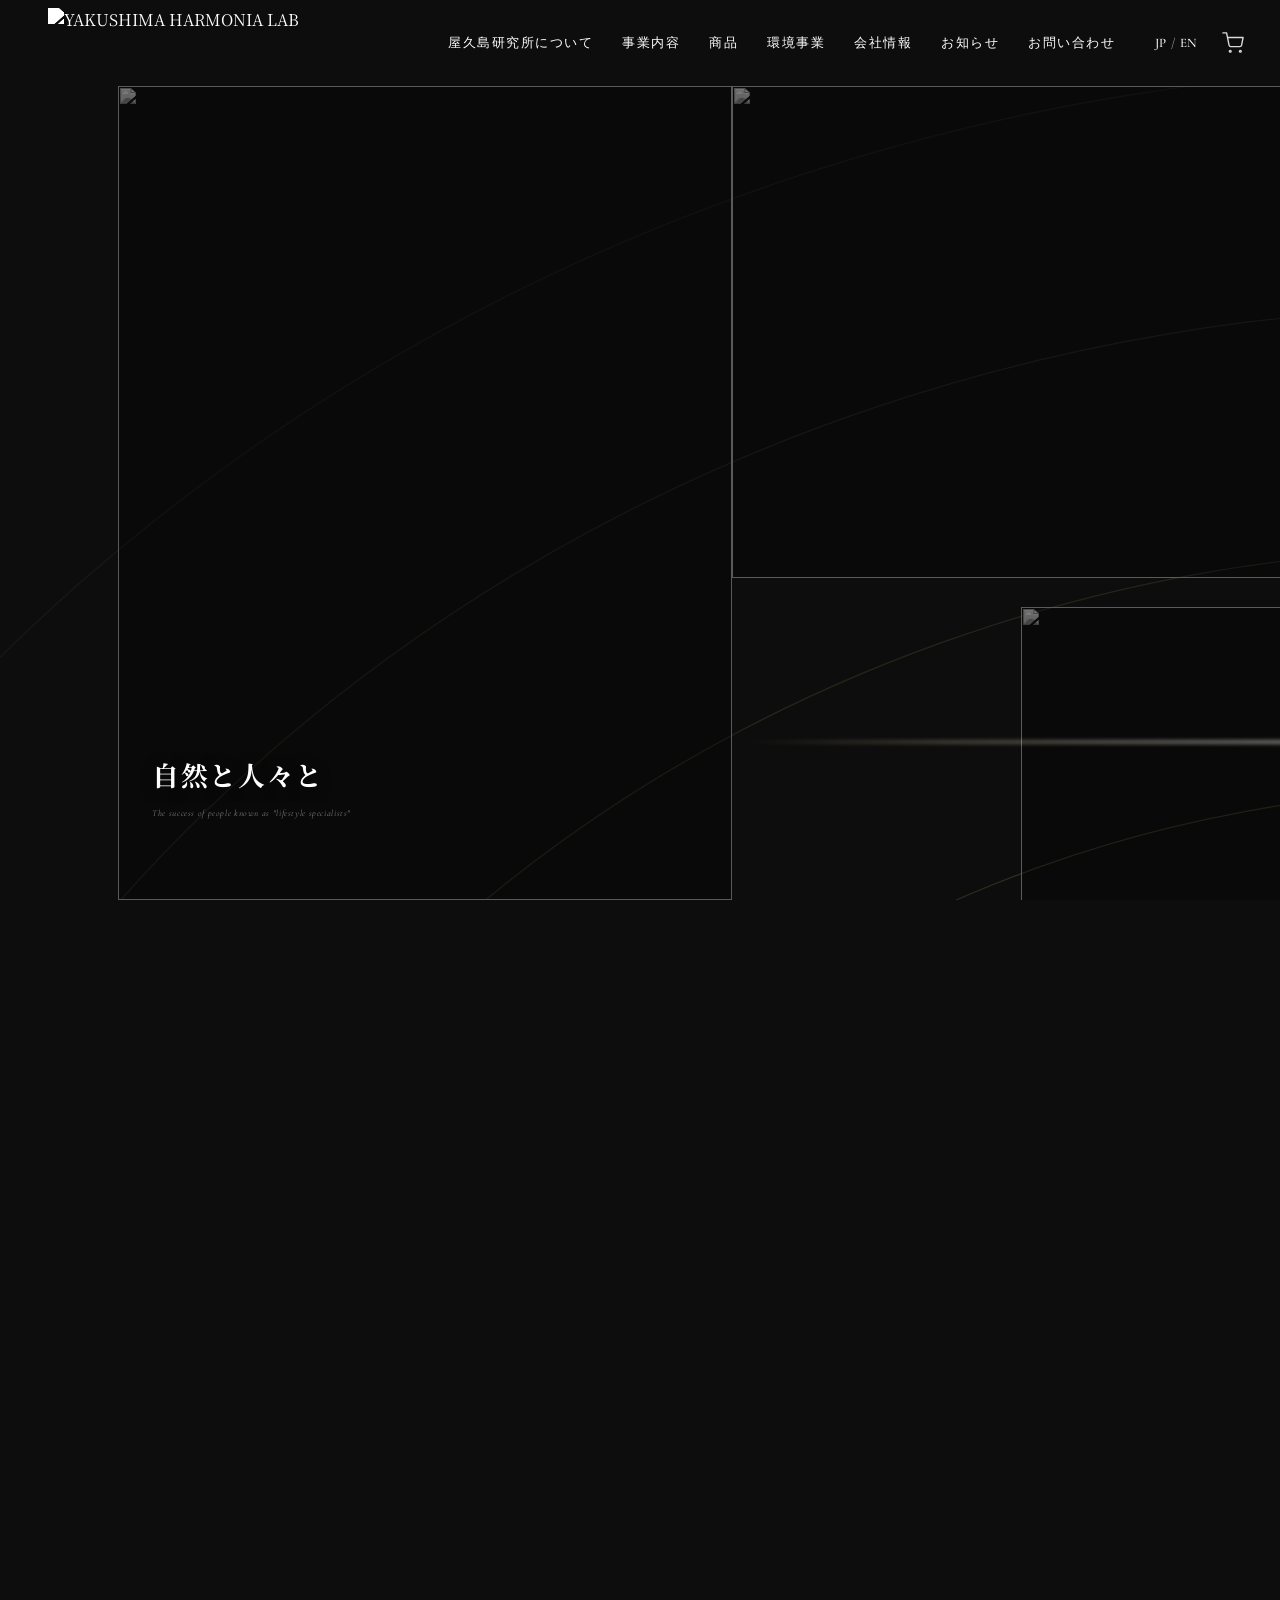
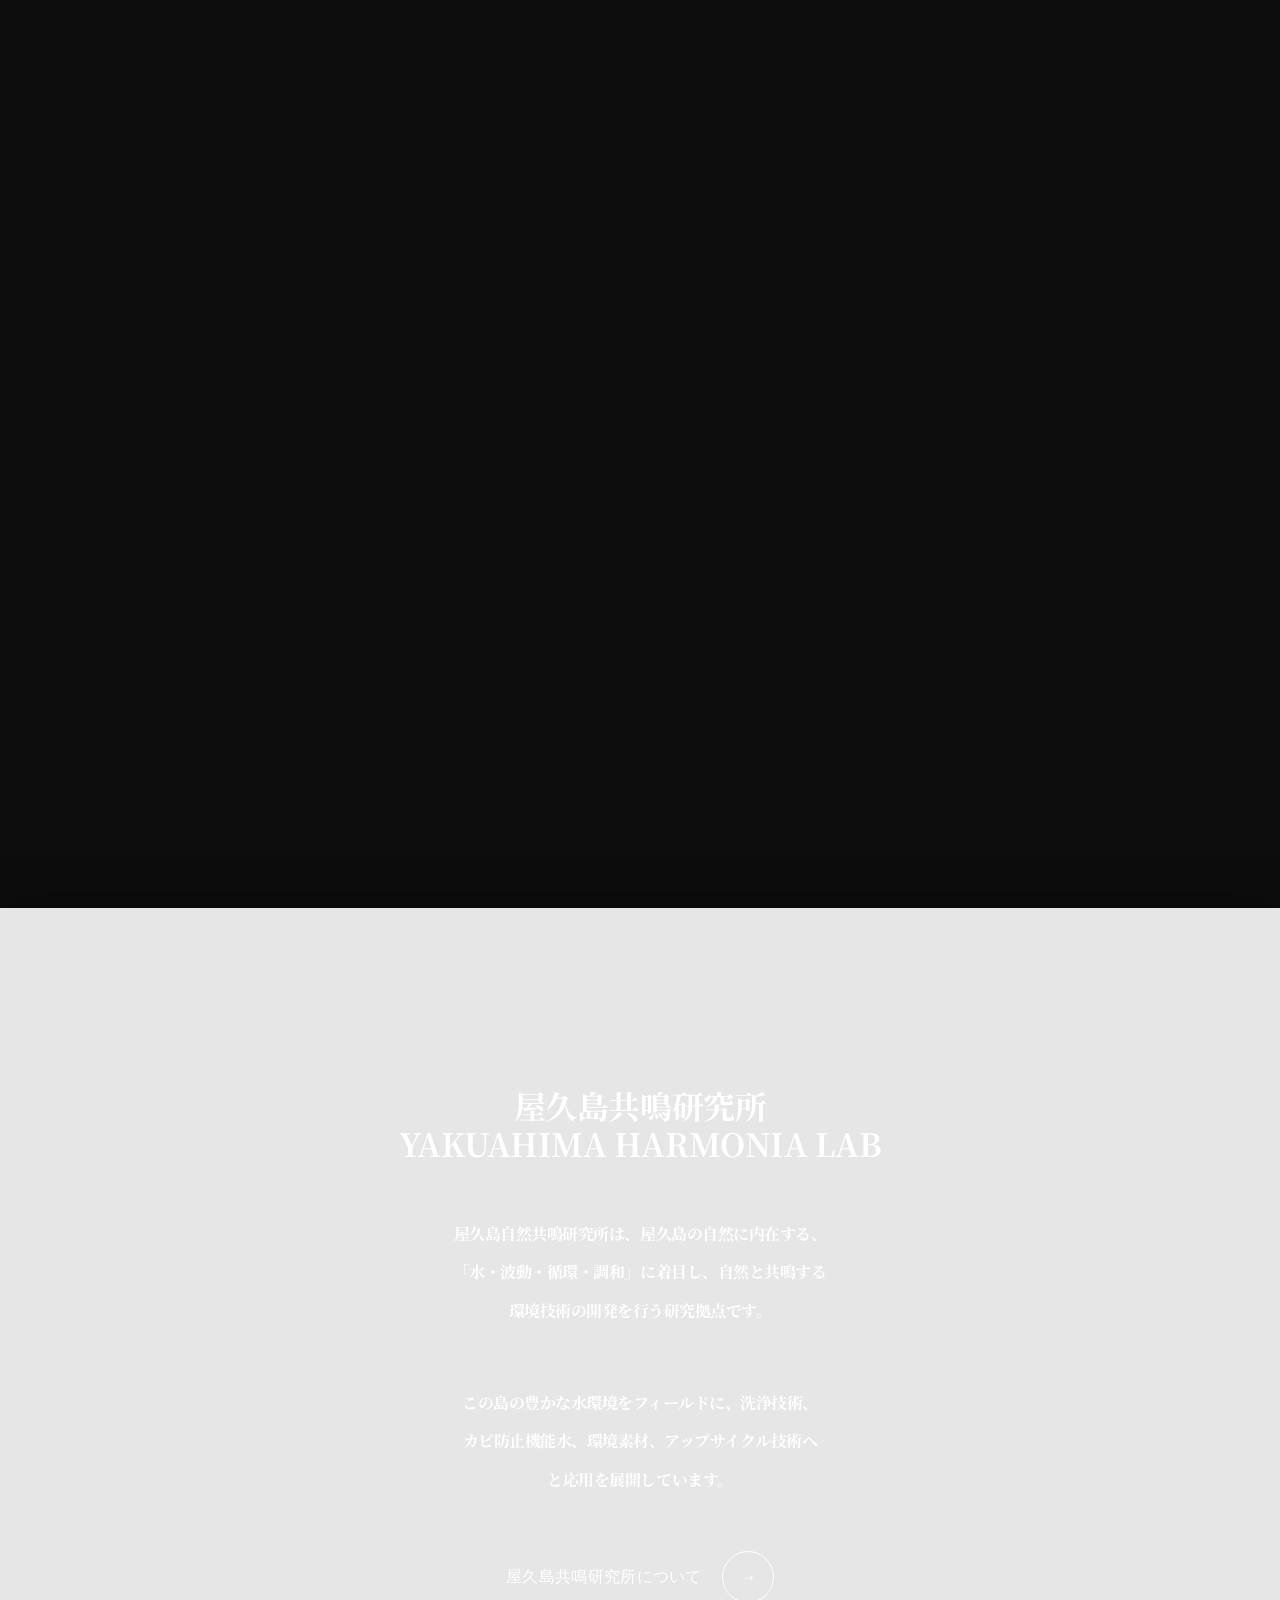
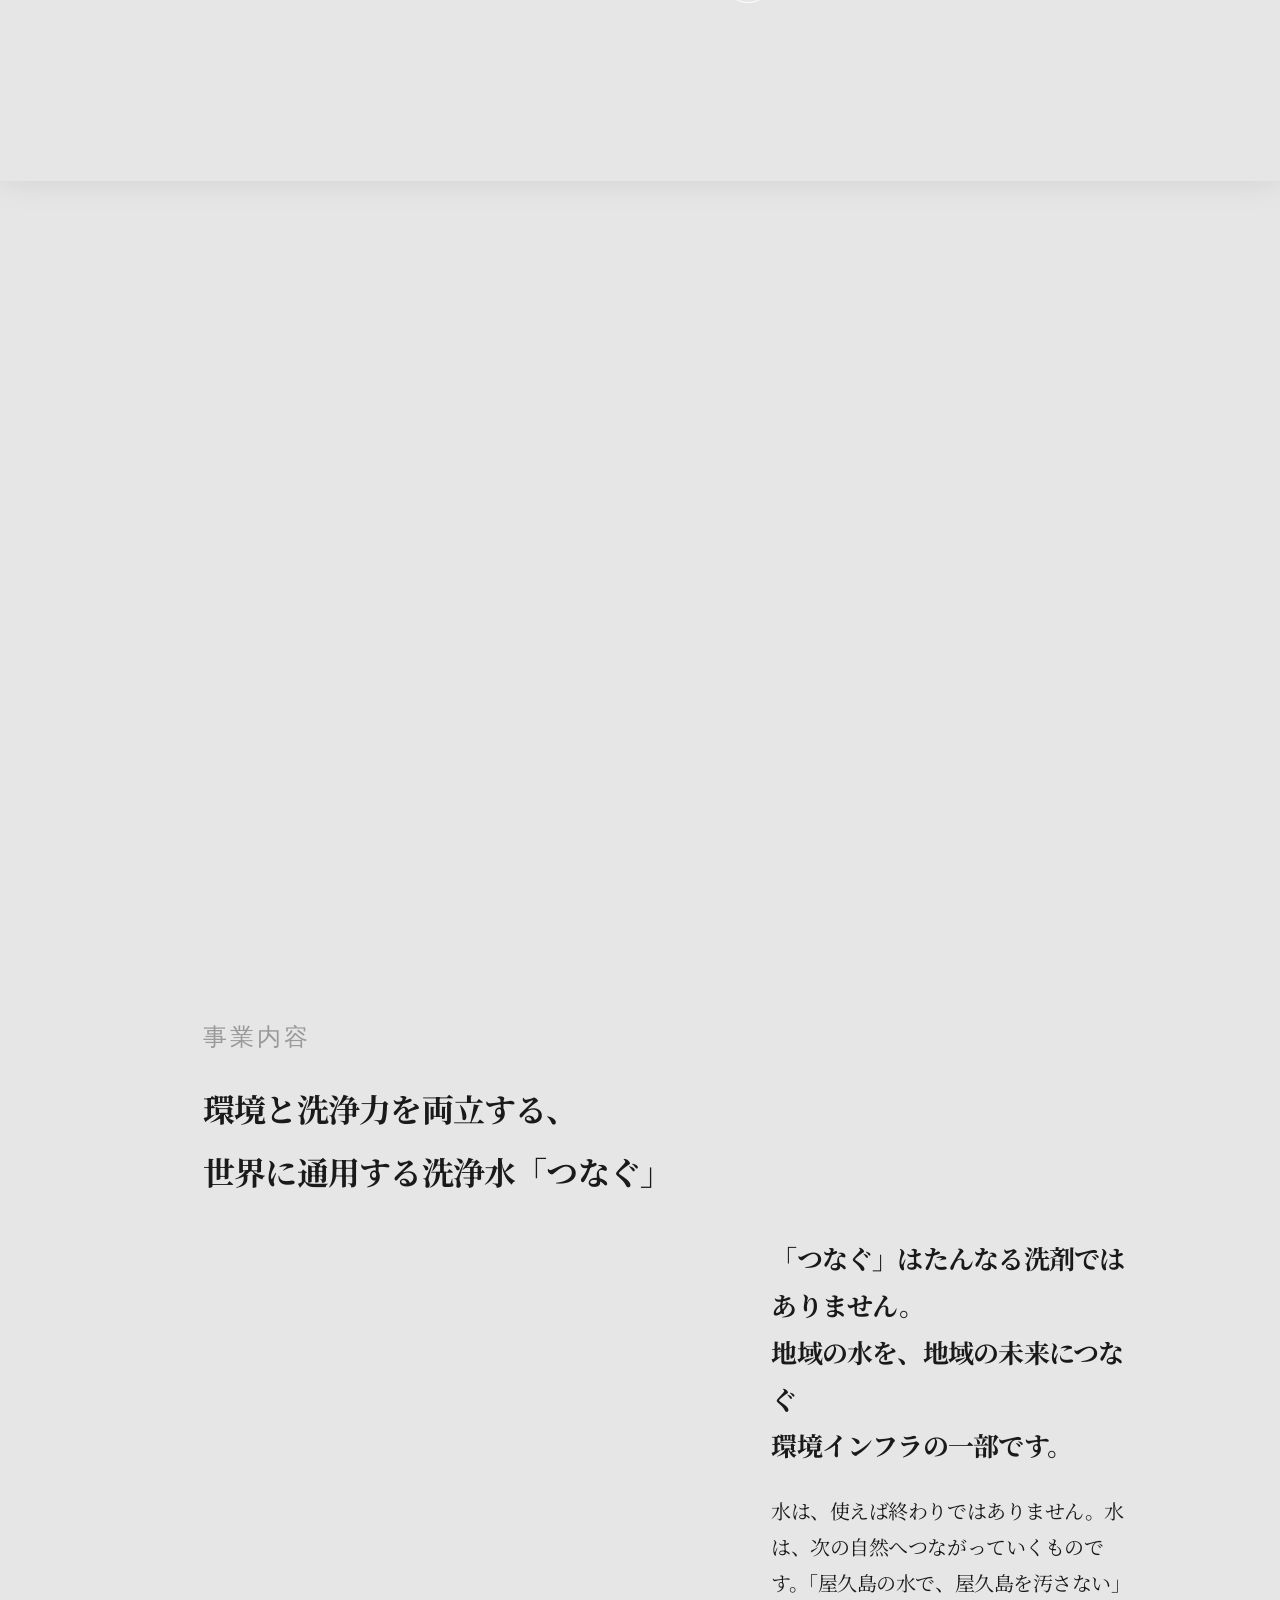
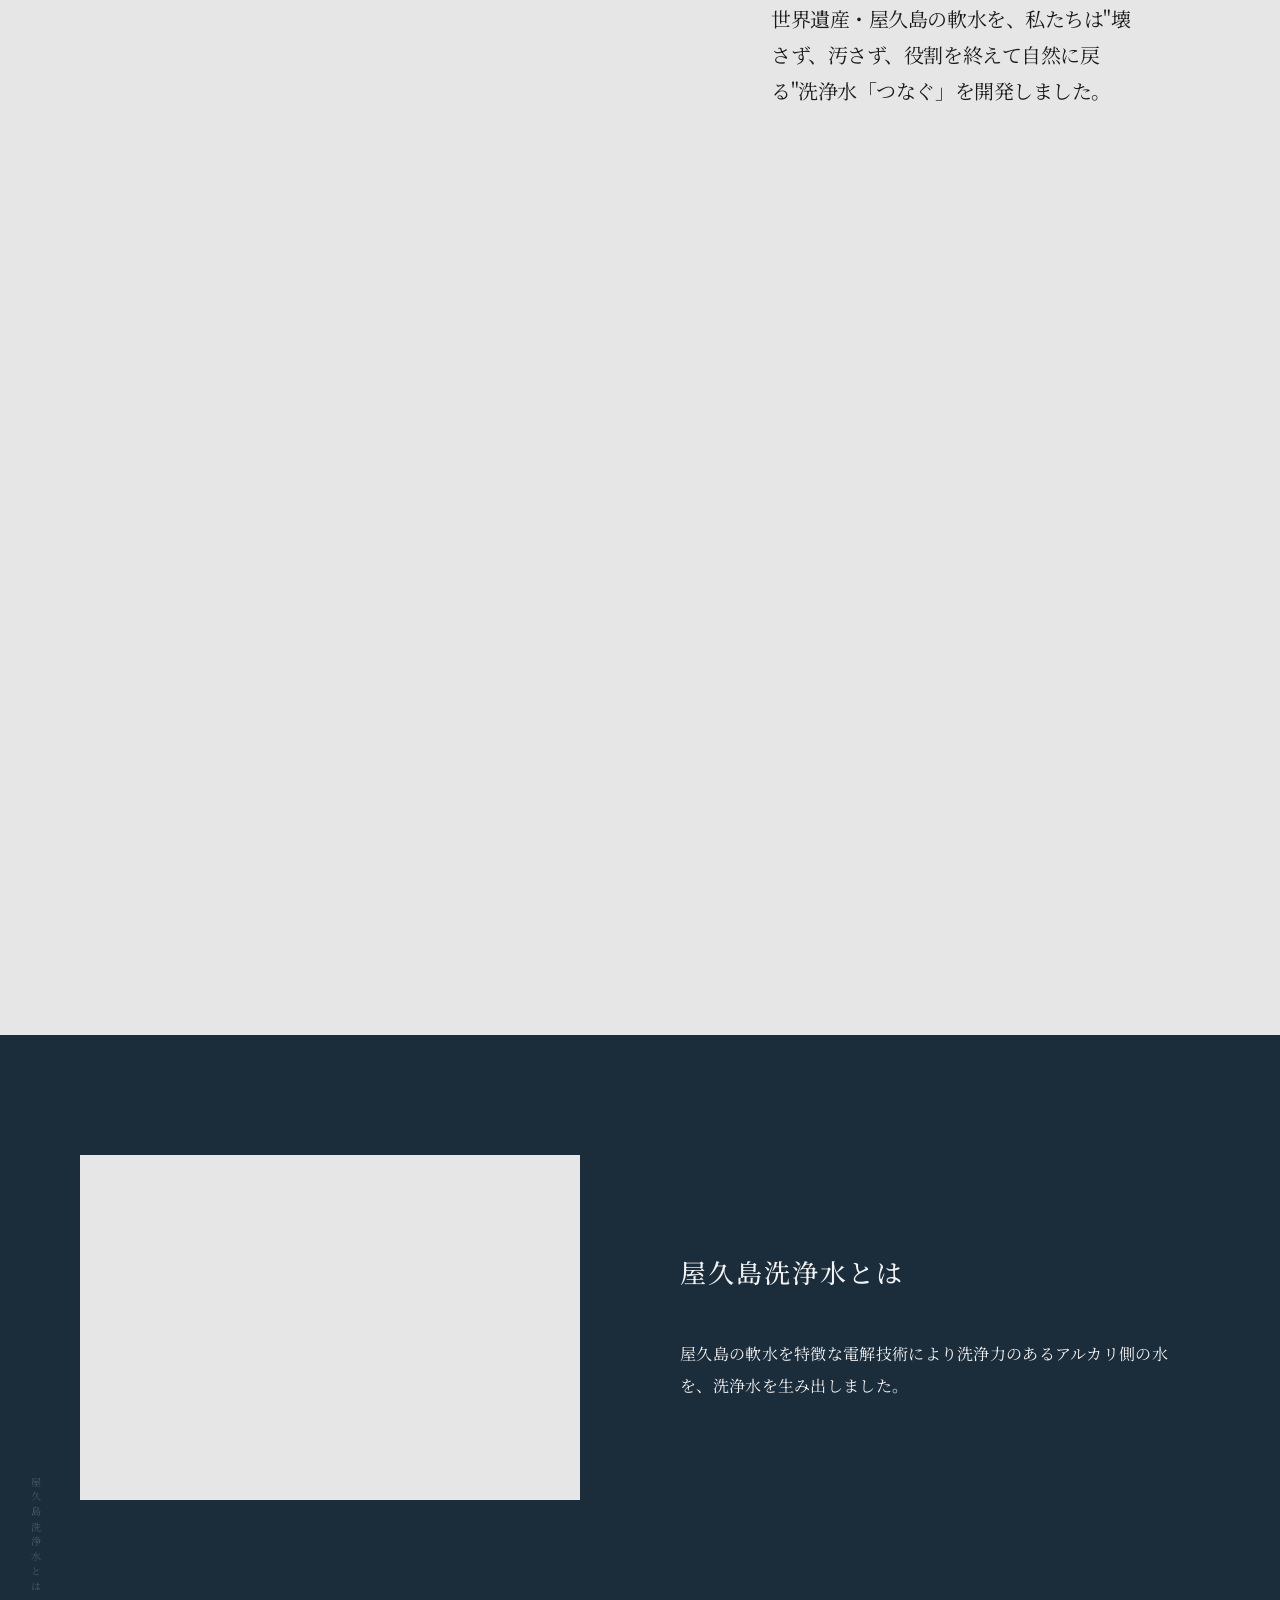
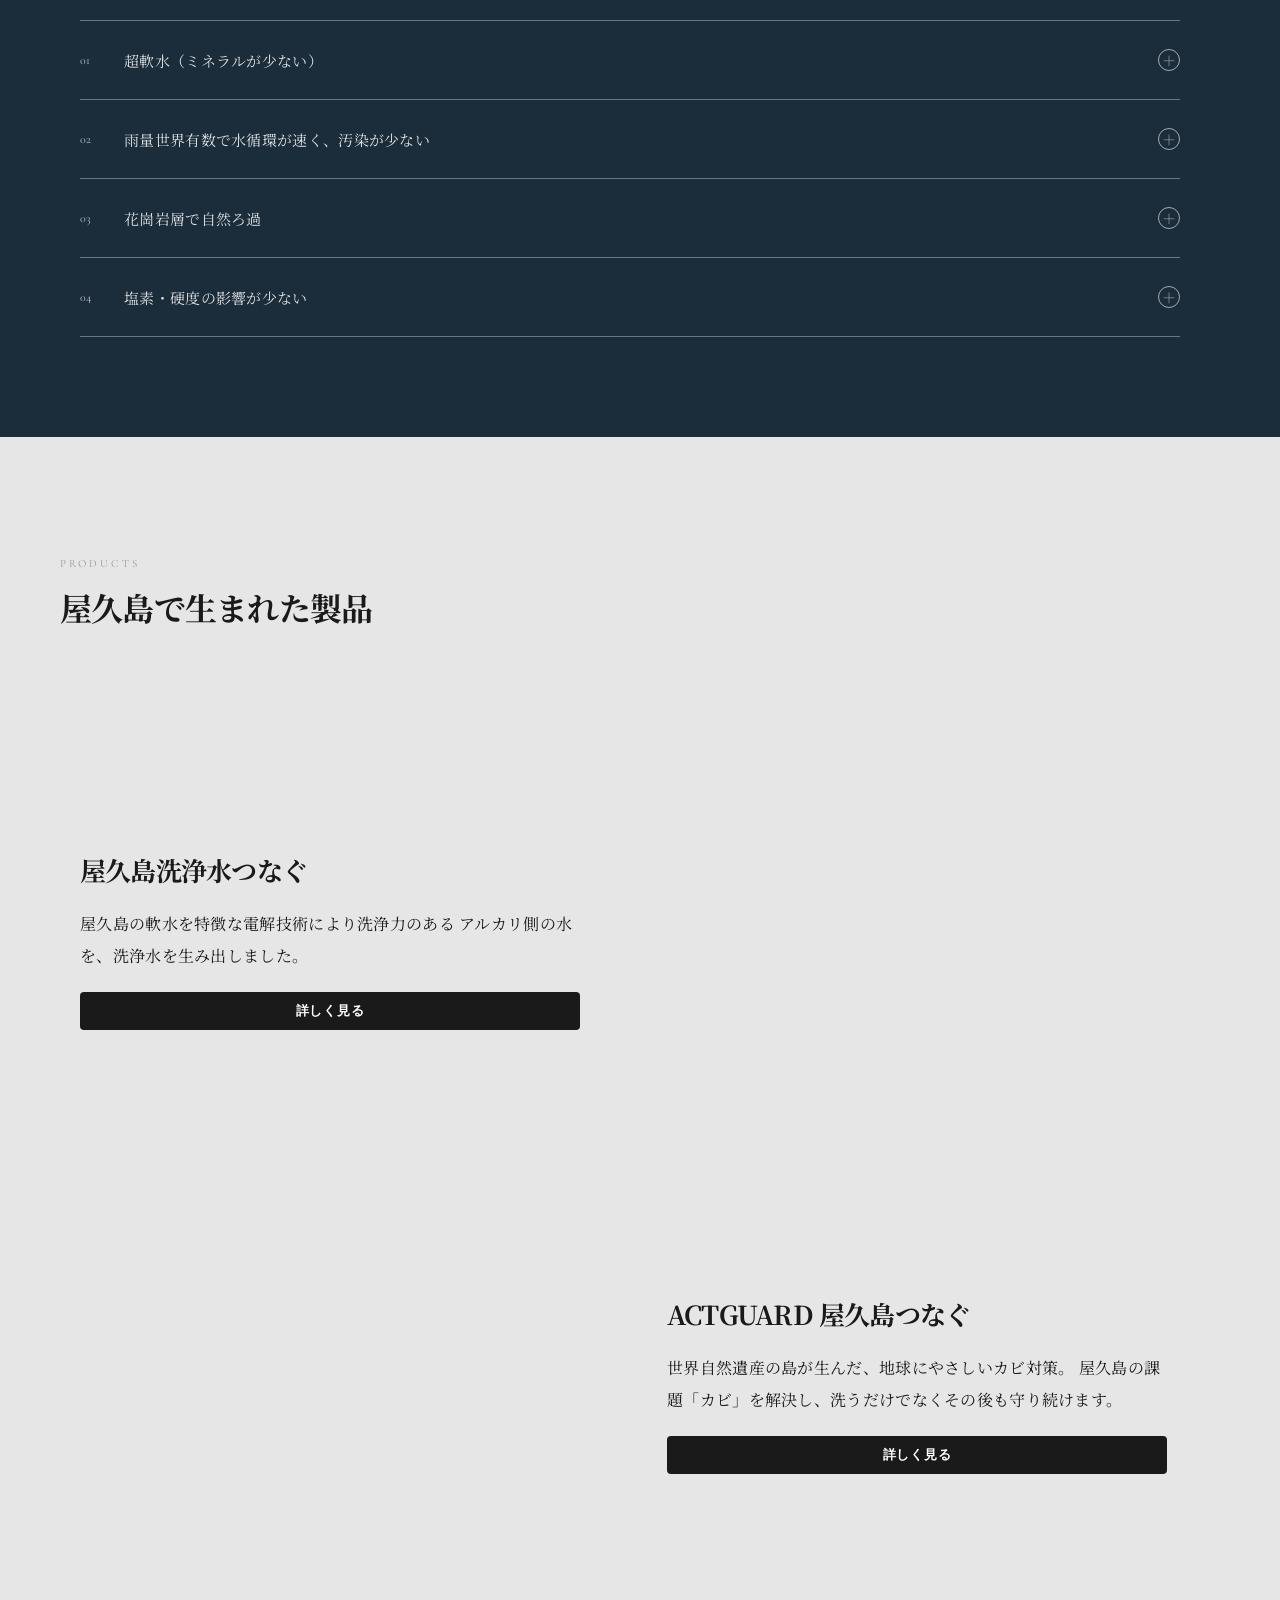
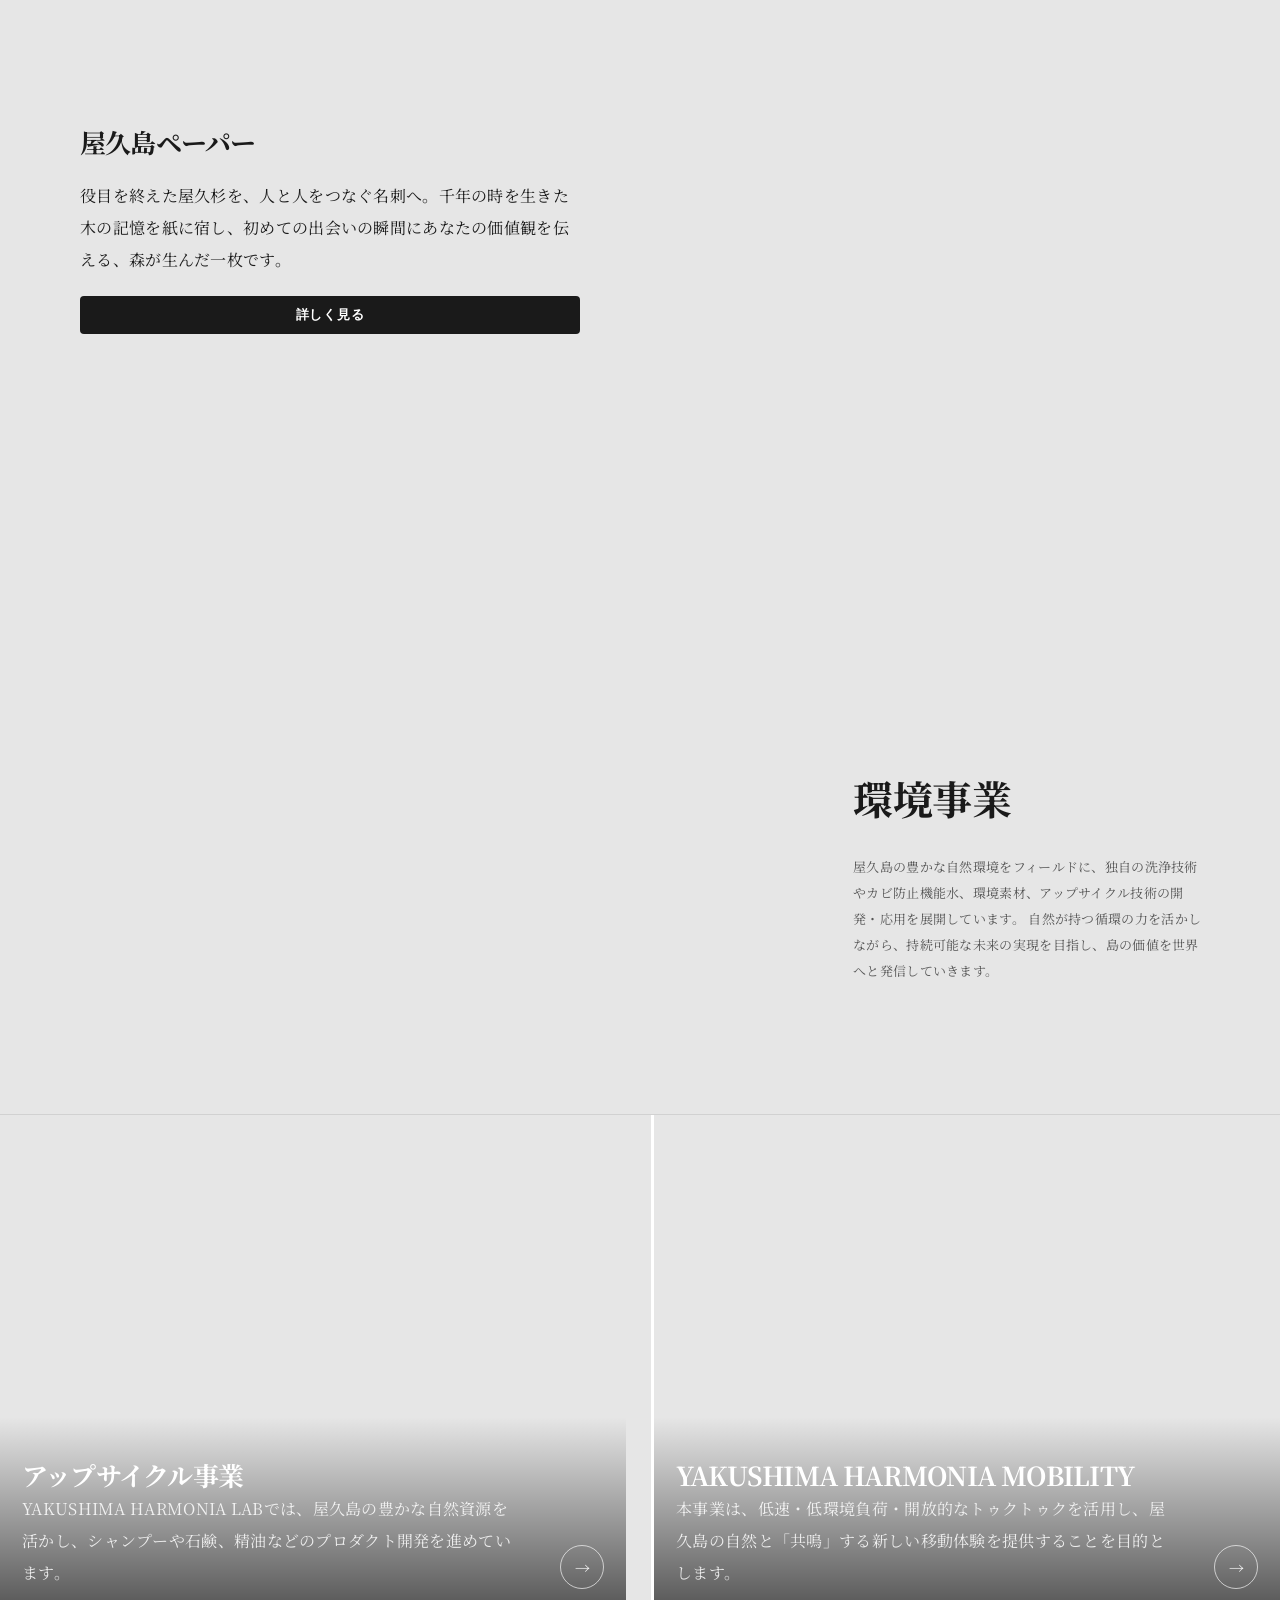
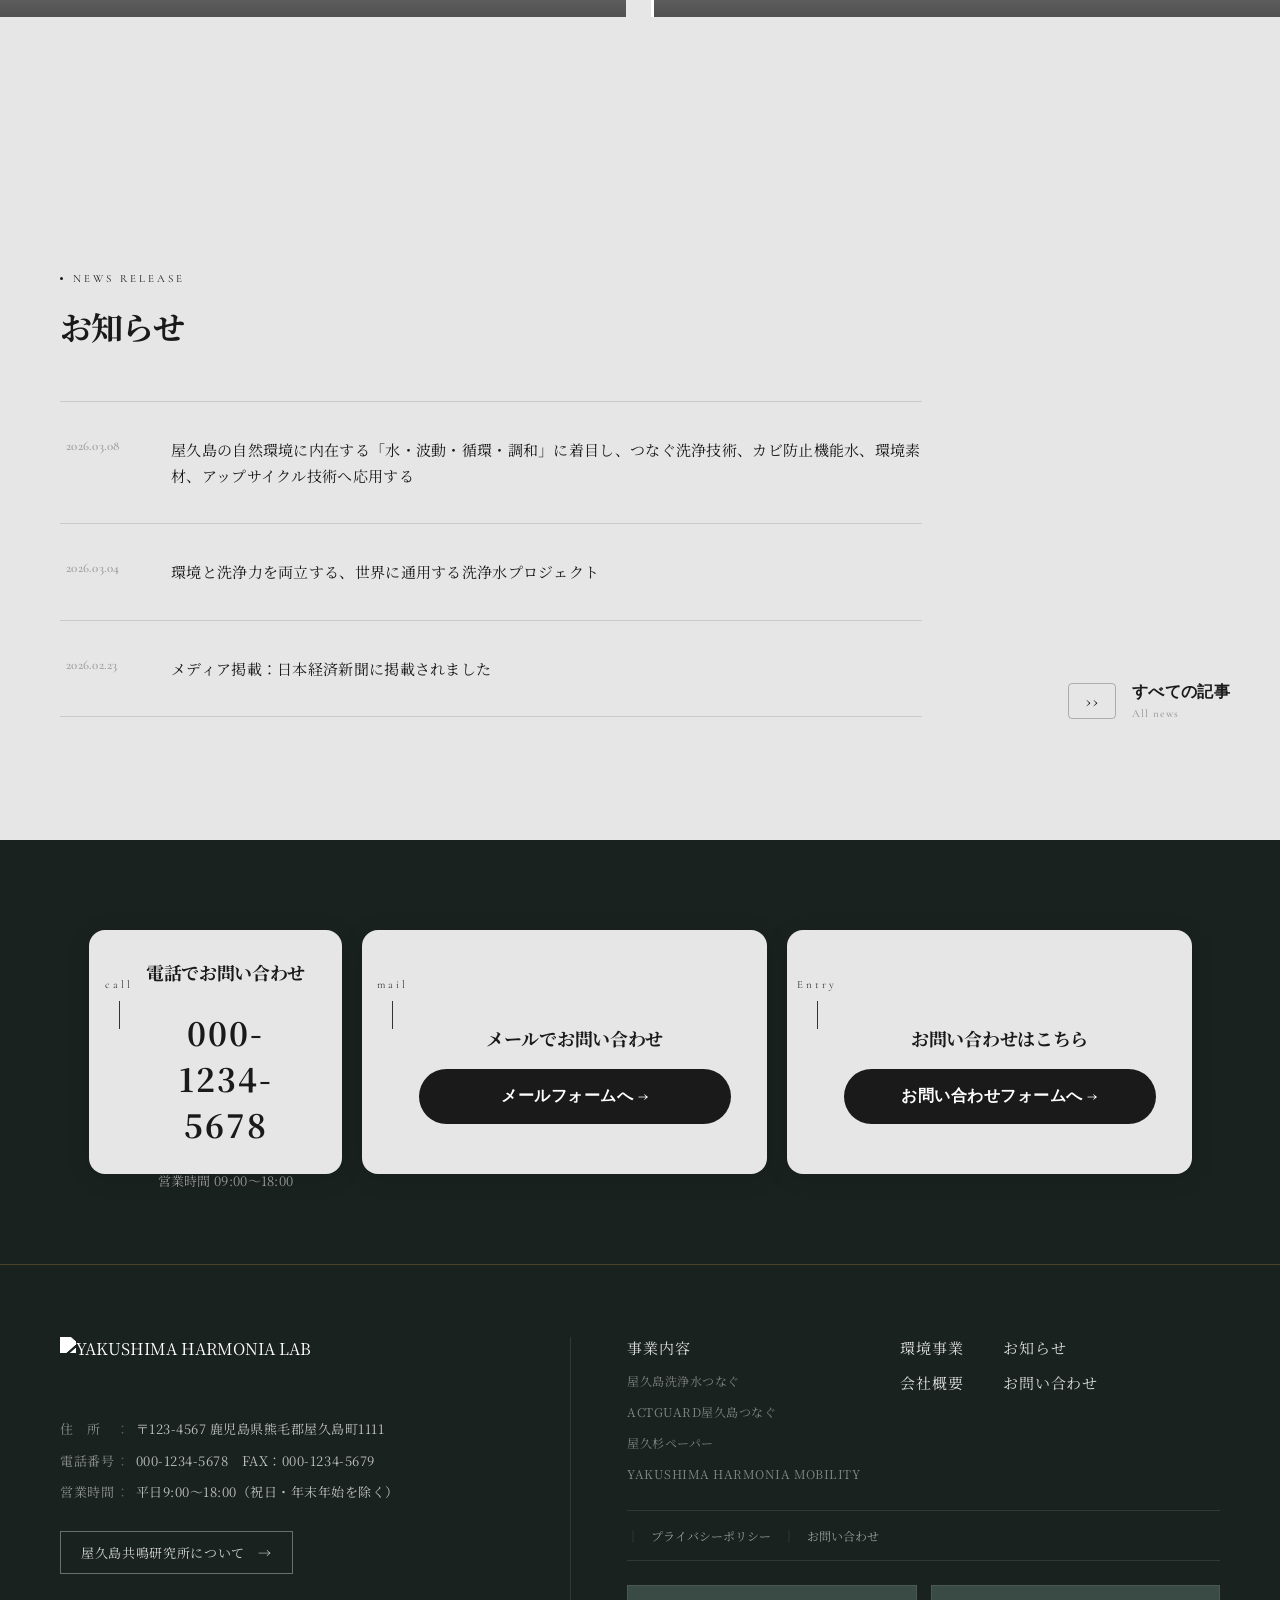
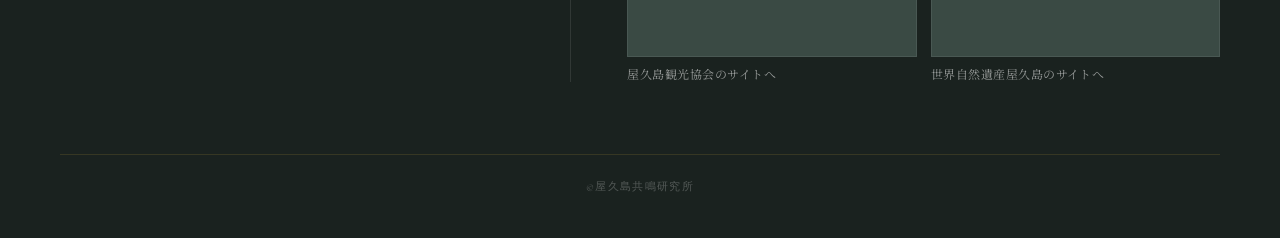
==== commit 2fd93aab: "update" ====
--- a/index.html
+++ b/index.html
@@ -122,6 +122,10 @@
         <!-- Panel G: Far right – jimusho -->
         <div class="strategy-panel strategy-panel--g">
           <img src="images/jimusho.png" alt="">
+          <div class="strategy-panel-g-text">
+            <p>ここにしかない資源で、<br>ここでしかできないことを。</p>
+            <p class="strategy-en">Resources found nowhere else, for things that can only be done here.</p>
+          </div>
         </div>
 
       </div>
--- a/style.css
+++ b/style.css
@@ -3395,14 +3395,33 @@
   overflow: visible;
 }
 
+.strategy-panel-g-text {
+  position: absolute;
+  left: 150%;
+  bottom: 10%;
+  z-index: 10;
+  text-align: left;
+  pointer-events: none;
+}
+
+.strategy-panel-g-text p:not(.strategy-en) {
+  font-family: var(--font-jp);
+  font-size: 2.1vw;
+  font-weight: 700;
+  color: #fff;
+  line-height: 1.75;
+  letter-spacing: 0.06em;
+  text-shadow: 0 2px 14px rgba(0, 0, 0, 0.55);
+  white-space: nowrap;
+}
+
 .strategy-panel--g img {
   width: auto;
   height: 100%;
-  left: 250%;
+  left: 50%;
   right: auto;
   top: 0;
-  bottom: 0;
-  transform: translateX(-100%);
+  transform: none;
   object-fit: unset;
 }
 
